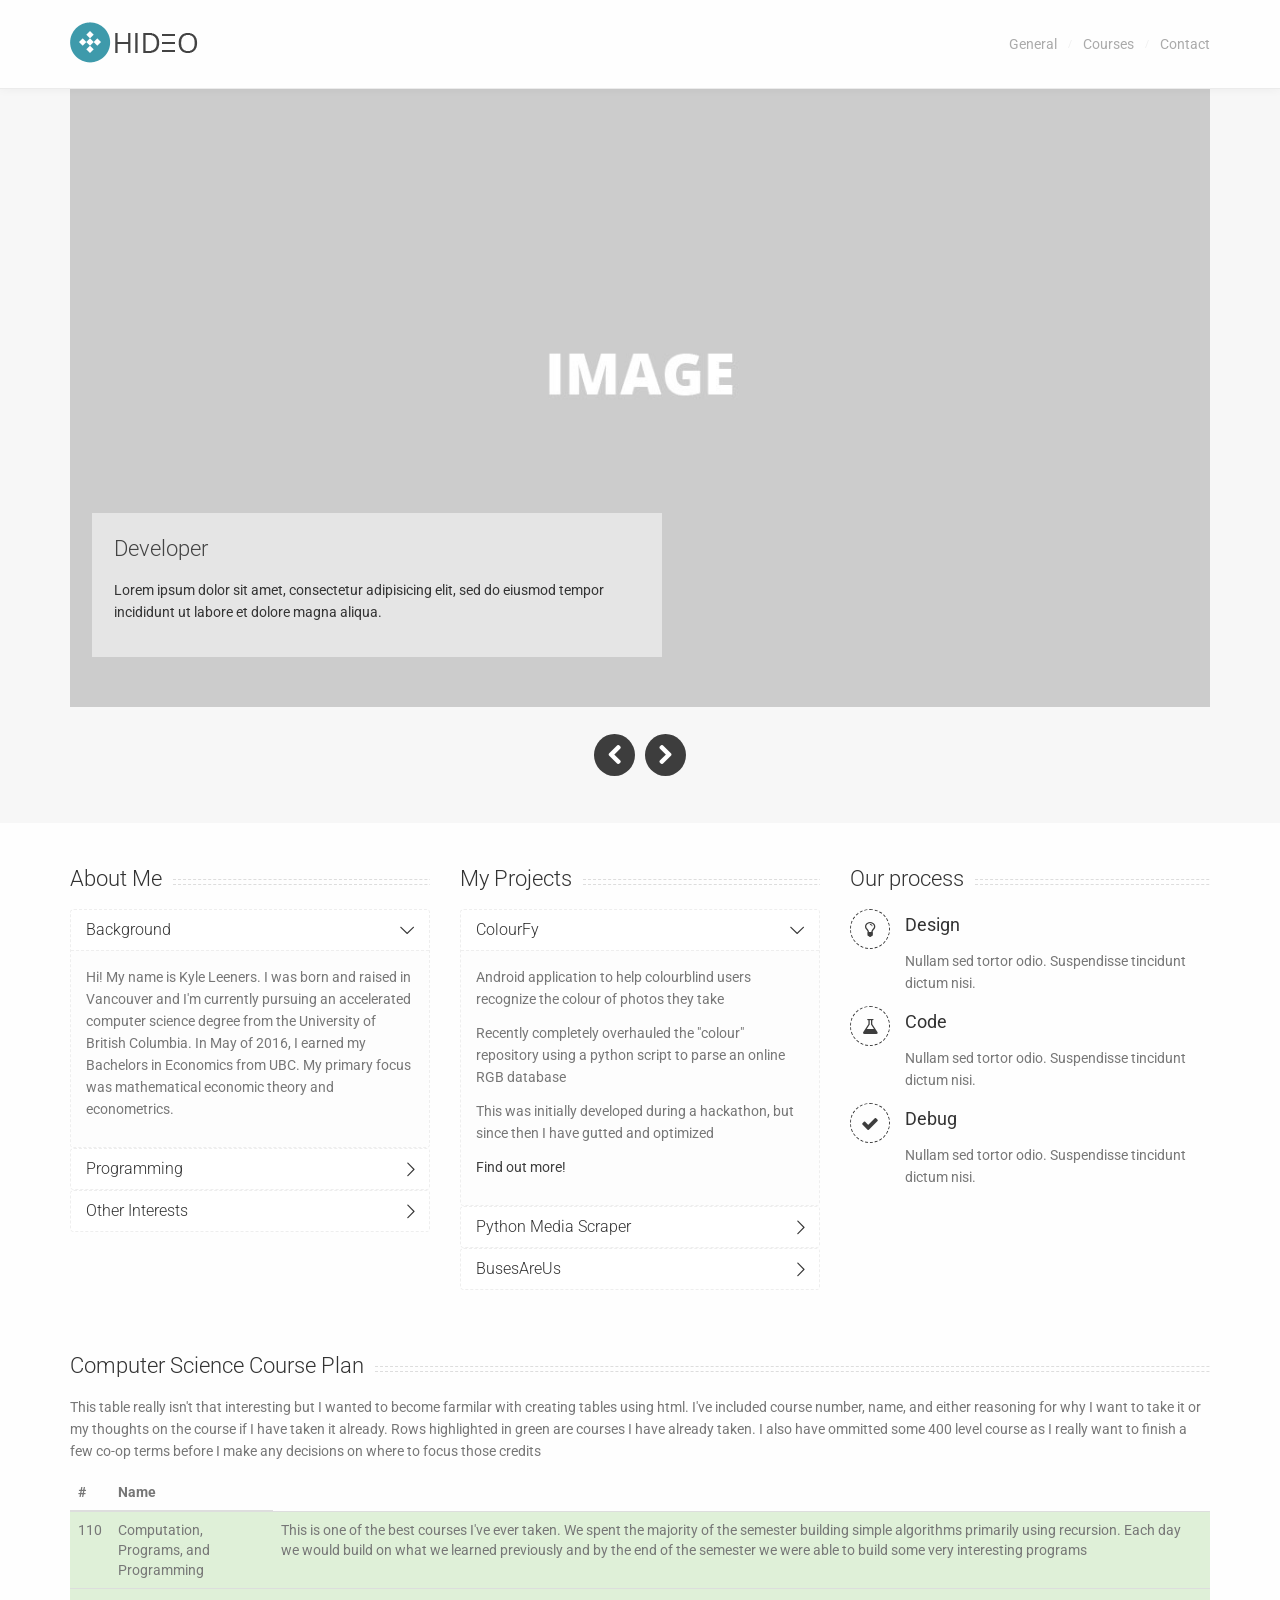
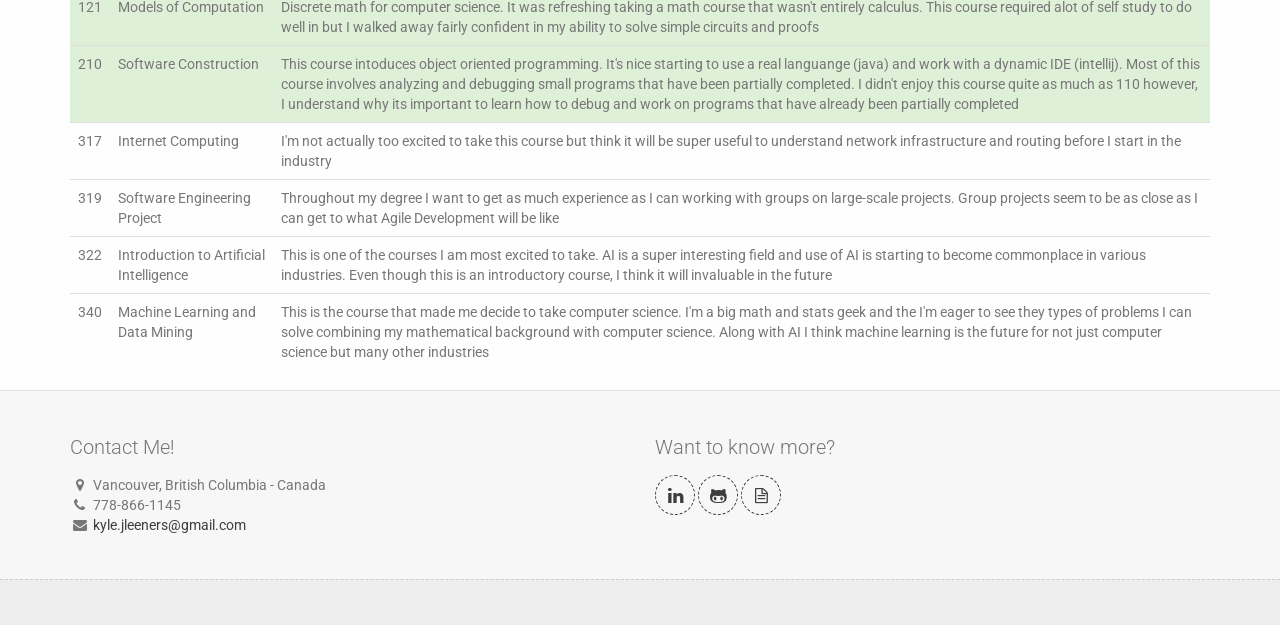
==== index.html @ 3e663546 "website->index" ====
<!DOCTYPE html>
<!--[if lt IE 7 ]><html class="ie ie6" lang="en"> <![endif]-->
<!--[if IE 7 ]><html class="ie ie7" lang="en"> <![endif]-->
<!--[if IE 8 ]><html class="ie ie8" lang="en"> <![endif]-->
<!--[if (gte IE 9)|!(IE)]><!-->
<html lang="en">
<!--<![endif]-->

<head>
    <!-- Basic Page Needs
	================================================== -->
    <meta charset="utf-8">
    <meta name="description" content="HIDEO is a One Page Bootstrap 3 Premium website Template, using nice Paralax effect, HTML5, CSS3 and Twitter Bootstrap 3">
    <meta name="author" content="Little NEKO">
    <!-- Mobile Specific Metas
	================================================== -->
    <meta name="viewport" content="width=device-width, initial-scale=1, maximum-scale=1">
    <!-- CSS
	================================================== -->
    <!-- Bootstrap  -->
    <link type="text/css" rel="stylesheet" href="bootstrap/css/bootstrap.min.css">
    <!-- web font  -->
    <link href='http://fonts.googleapis.com/css?family=Roboto:100,300,400' rel='stylesheet' type='text/css'>
    <!-- plugin css  -->
    <link rel="stylesheet" type="text/css" href="js-plugin/animation-framework/animate.css" />
    <!-- Pop up-->
    <link rel="stylesheet" type="text/css" href="js-plugin/magnific-popup/magnific-popup.css" />
    <!-- Owl carousel-->
    <link rel="stylesheet" href="js-plugin/owl.carousel/owl-carousel/owl.carousel.css">
    <link rel="stylesheet" href="js-plugin/owl.carousel/owl-carousel/owl.transitions.css">
    <link rel="stylesheet" href="js-plugin/owl.carousel/owl-carousel/owl.theme.css">
    <!-- icon fonts -->
    <link type="text/css" rel="stylesheet" href="font-icons/custom-icons/css/custom-icons.css">
    <!-- Custom css -->
    <link type="text/css" rel="stylesheet" href="css/layout.css">
    <link type="text/css" id="colors" rel="stylesheet" href="css/colors.css">
    <link type="text/css" rel="stylesheet" href="css/custom.css">
    <!--[if lt IE 9]><script src="http://html5shim.googlecode.com/svn/trunk/html5.js"></script> <![endif]-->
    <script src="js/modernizr-2.6.1.min.js"></script>
    <!-- Favicons
	================================================== -->
    <link rel="shortcut icon" href="images/favicon.ico">
    <link rel="apple-touch-icon" href="images/apple-touch-icon.png">
    <link rel="apple-touch-icon" sizes="72x72" href="images/apple-touch-icon-72x72.png">
    <link rel="apple-touch-icon" sizes="114x114" href="images/apple-touch-icon-114x114.png">
    <link rel="apple-touch-icon" sizes="144x144" href="images/apple-touch-icon-144x144.png">
</head>

<body>
    <!-- Primary Page Layout 
	================================================== -->
    <!-- globalWrapper -->
    <div id="globalWrapper">
        <header class="navbar-fixed-top">
            <!-- pre header -->
            <div id="preHeader" class="hidden-xs">
                <div class="container">
                    <div class="row">
                        <div class="col-xs-6">
                            <ul class="quickMenu">
                                <li><a href="template-site-map.html" class="linkLeft">Site map</a></li>
                                <li><a href="template-about.html">About us</a></li>
                                <li><a href="template-team.html">Our team</a></li>
                                <li><a href="template-contact.html">Contact</a></li>
                            </ul>
                        </div>
                        <div class="col-xs-6">
                            <div id="contactBloc" class="clearfix">
                                <!-- phone -->
                                <span class="contactPhone"><i class="icon-mobile"></i>615.987.1234</span>
                            </div>
                        </div>
                    </div>
                </div>
            </div>
            <!-- pre header -->
            <!-- header -->
            <div id="mainHeader" role="banner" class="fixedHeader">
                <div class="container">
                    <nav class="navbar navbar-default scrollMenu" role="navigation">
                        <div class="navbar-header">
                            <!-- responsive navigation -->
                            <button type="button" class="navbar-toggle" data-toggle="collapse" data-target=".navbar-collapse">
                                <span class="sr-only">Toggle navigation</span>
                                <span class="icon-bar"></span>
                                <span class="icon-bar"></span>
                                <span class="icon-bar"></span>
                            </button>
                            <!-- Logo -->
                            <a class="navbar-brand" href="index.html"><img src="images/main-logo.png" alt="HIDEO website template"></a>
                        </div>
                        <div class="collapse navbar-collapse" id="mainMenu">

                            <!-- Main navigation -->
                            <ul class="nav navbar-nav pull-right">
                                <li class="primary">
                                    <a href=#general-content class="firstLevel">General</a>
                                </li>
                                <li class="sep"></li>
                                <li class="primary">
                                    <a href=#course-content class="firstLevel">Courses</a>
                                </li>
                                <li class="sep"></li>
                                <li id="lastMenu" class="last">
                                    <a href="#mainFooter" class="firstLevel last">Contact</a></li>
                            </ul>
                            <!-- End main navigation -->

                        </div>
                    </nav>
                </div>
            </div>
        </header>
        <!-- header -->
        <!-- ======================================= content ======================================= -->
        <section id="page">
            <!-- carousel -->

            <section class="pt30 pb30 color1">

                <div class="container">
                    <div class="row">
                        <div class="col-md-12">
                            <div class="owl-carousel nekoDataOwl" data-neko_items="3" data-neko_pagination="false" data-neko_navigation="true" data-neko_singleitem="true">
                                <div class="item">
                                    <img src="images/portfolio/carousel-1.jpg" alt="Hideo premium website template" class="img-responsive" />
                                    <div class="owlCaption">
                                        <h2>Developer</h2>
                                        <p>
                                            Lorem ipsum dolor sit amet, consectetur adipisicing elit, sed do eiusmod tempor incididunt ut labore et dolore magna aliqua.
                                        </p>
                                    </div>
                                </div>
                                <div class="item">
                                    <img src="images/portfolio/carousel-2.jpg" alt="Hideo premium website template" class="img-responsive" />
                                    <div class="owlCaption">
                                        <h2>Student</h2>
                                        <p>
                                            Ut enim ad minim veniam, quis nostrud exercitation ullamco laboris nisi ut aliquip ex ea commodo.
                                        </p>
                                    </div>
                                </div>
                                <div class="item">
                                    <img src="images/portfolio/carousel-3.jpg" alt="Hideo premium website template" class="img-responsive" />
                                    <div class="owlCaption">
                                        <h2>All Around Fun Guy</h2>
                                        <p>
                                            Duis aute irure dolor in reprehenderit in voluptate velit esse cillum dolore eu fugiat nulla pariatur.
                                        </p>
                                    </div>
                                </div>
                            </div>
                        </div>
                    </div>
                </div>

            </section>
            <!-- carousel -->


            <section id="general-content">


                <div class="container">

                    <div class="row mt30 mb30">
                        <div class="col-md-4">
                            <h2>About Me</h2>


                            <div class="panel-group" id="accordion">
                                <div class="panel panel-default">
                                    <div class="panel-heading">
                                        <h4 class="panel-title">
											<a class="accordion-toggle" data-toggle="collapse" data-parent="#accordion" href="#collapseOne">
												Background
											</a>
										</h4>
                                    </div>
                                    <div id="collapseOne" class="panel-collapse in">
                                        <div class="panel-body">
                                            <p> Hi! My name is Kyle Leeners. I was born and raised in Vancouver and I'm currently pursuing an accelerated computer science degree from the University of British Columbia. In May of 2016, I earned my Bachelors in Economics from UBC. My primary focus was mathematical economic theory and econometrics.
                                            </p>
                                        </div>
                                    </div>
                                </div>
                                <div class="panel panel-default">
                                    <div class="panel-heading">
                                        <h4 class="panel-title">
											<a class="accordion-toggle collapsed" data-toggle="collapse" data-parent="#accordion" href="#collapseTwo">
												Programming
											</a>
										</h4>
                                    </div>
                                    <div id="collapseTwo" class="panel-collapse collapse">
                                        <div class="panel-body">
                                            <p>I started my computer science degree September 2016. That was also my ever first day of programming! I've only been coding for a few months but I've become incredibly passionate with the subject. I love learning new things, working on projects, and overcoming the difficult challenges that come with the development lifestyle. </p>
                                        </div>
                                    </div>
                                </div>
                                <div class="panel panel-default">
                                    <div class="panel-heading">
                                        <h4 class="panel-title">
											<a class="accordion-toggle collapsed" data-toggle="collapse" data-parent="#accordion" href="#collapseThree">
												Other Interests
											</a>
										</h4>
                                    </div>
                                    <div id="collapseThree" class="panel-collapse collapse">
                                        <div class="panel-body">
                                            I'm currently taking multiple courses in math and statistics. I'm very interested in machine learning and data mining and I believe a solid bakground in math and stats will supplement that. Outside of school I'm passionate about video games, programming, and sports, especially rugby!
                                        </div>
                                    </div>
                                </div>
                            </div>
                        </div>
                        <div class="col-md-4">
                            <h2>My Projects</h2>


                            <div class="panel-group" id="accordion1">
                                <div class="panel panel-default">
                                    <div class="panel-heading">
                                        <h4 class="panel-title">
											<a class="accordion-toggle" data-toggle="collapse" data-parent="#accordion1" href="#collapseFour">
												ColourFy
											</a>
										</h4>
                                    </div>
                                    <div id="collapseFour" class="panel-collapse in">
                                        <div class="panel-body">
                                            <p>Android application to help colourblind users recognize the colour of photos they take</p>
                                            <p> Recently completely overhauled the "colour" repository using a python script to parse an online RGB database </p>
                                            <p> This was initially developed during a hackathon, but since then I have gutted and optimized </p>
                                            <p>
                                                <a href="https://github.com/kyleleeners/ColourFy"> Find out more!</a>
                                            </p>
                                        </div>
                                    </div>
                                </div>
                                <div class="panel panel-default">
                                    <div class="panel-heading">
                                        <h4 class="panel-title">
											<a class="accordion-toggle collapsed" data-toggle="collapse" data-parent="#accordion1" href="#collapseFive">
												Python Media Scraper
											</a>
										</h4>
                                    </div>
                                    <div id="collapseFive" class="panel-collapse collapse">
                                        <div class="panel-body">
                                            <p> Parses movie and tv streaming sites for user specified media
                                            </p>
                                            <p> Extracted media is saved in SQL database for later use</p>
                                            <p> Stores user defined "bad" links in database and so they will not be displayed if they end up being a searched again</p>
                                            <p>
                                                <a href="https://github.com/kyleleeners/Tv_Scraper"> Find out more!</a>
                                            </p>
                                        </div>
                                    </div>
                                </div>
                                <div class="panel panel-default">
                                    <div class="panel-heading">
                                        <h4 class="panel-title">
											<a class="accordion-toggle collapsed" data-toggle="collapse" data-parent="#accordion1" href="#collapseSix">
												BusesAreUs 
											</a>
										</h4>
                                    </div>
                                    <div id="collapseSix" class="panel-collapse collapse">
                                        <div class="panel-body">
                                            This school project was developed using Java. It uses an api provided by local transit services to accurately display route information and arrival times on a map.
                                        </div>
                                    </div>
                                </div>
                            </div>
                        </div>

                        <div class="col-md-4">
                            <h2>Our process</h2>
                            <article class="iconBlocHeading">
                                <i class="icon-lightbulb iconRounded"></i>
                                <h2>Design</h2>
                                <p>Nullam sed tortor odio. Suspendisse tincidunt dictum nisi.</p>
                            </article>

                            <article class="iconBlocHeading">
                                <i class="icon-beaker iconRounded"></i>
                                <h2>Code</h2>
                                <p>Nullam sed tortor odio. Suspendisse tincidunt dictum nisi.</p>
                            </article>

                            <article class="iconBlocHeading">
                                <i class="icon-ok iconRounded"></i>
                                <h2>Debug</h2>
                                <p>Nullam sed tortor odio. Suspendisse tincidunt dictum nisi.</p>
                            </article>

                        </div>
                    </div>

                </div>

            </section>
        </section>
        <!-- content -->
        <section id="course-content">
            <div class="container">
                <h2 id="tables-example">Computer Science Course Plan</h2>
                <p>This table really isn't that interesting but I wanted to become farmilar with creating tables using html. I've included course number, name, and either reasoning for why I want to take it or my thoughts on the course if I have taken it already. Rows highlighted in green are courses I have already taken. I also have ommitted some 400 level course as I really want to finish a few co-op terms before I make any decisions on where to focus those credits</p>
                <table class="table">
                    <thead>
                        <tr>
                            <th>#</th>
                            <th>Name</th>
                        </tr>
                    </thead>
                    <tbody>
                        <tr class="success">
                            <td>110</td>
                            <td>Computation, Programs, and Programming</td>
                            <td>This is one of the best courses I've ever taken. We spent the majority of the semester building simple algorithms primarily using recursion. Each day we would build on what we learned previously and by the end of the semester we were able to build some very interesting programs</td>
                        </tr>
                        <tr class="success">
                            <td>121</td>
                            <td>Models of Computation</td>
                            <td>Discrete math for computer science. It was refreshing taking a math course that wasn't entirely calculus. This course required alot of self study to do well in but I walked away fairly confident in my ability to solve simple circuits and proofs</td>
                        </tr>
                        <tr class="success">
                            <td>210</td>
                            <td>Software Construction</td>
                            <td>This course intoduces object oriented programming. It's nice starting to use a real languange (java) and work with a dynamic IDE (intellij). Most of this course involves analyzing and debugging small programs that have been partially completed. I didn't enjoy this course quite as much as 110 however, I understand why its important to learn how to debug and work on programs that have already been partially completed</td>
                        </tr>
                        <tr>
                            <td>317</td>
                            <td>Internet Computing</td>
                            <td>I'm not actually too excited to take this course but think it will be super useful to understand network infrastructure and routing before I start in the industry</td>
                        </tr>
                        <tr>
                            <td>319</td>
                            <td>Software Engineering Project</td>
                            <td>Throughout my degree I want to get as much experience as I can working with groups on large-scale projects. Group projects seem to be as close as I can get to what Agile Development will be like</td>
                        </tr>
                        <tr>
                            <td>322</td>
                            <td>Introduction to Artificial Intelligence</td>
                            <td>This is one of the courses I am most excited to take. AI is a super interesting field and use of AI is starting to become commonplace in various industries. Even though this is an introductory course, I think it will invaluable in the future</td>
                        </tr>
                        <tr>
                            <td>340</td>
                            <td>Machine Learning and Data Mining</td>
                            <td>This is the course that made me decide to take computer science. I'm a big math and stats geek and the I'm eager to see they types of problems I can solve combining my mathematical background with computer science. Along with AI I think machine learning is the future for not just computer science but many other industries</td>
                        </tr>
                    </tbody>
                </table>


            </div>
        </section>
        <!-- footer -->
        <footer id="footerWrapper">
            <section id="mainFooter">
                <div class="container">
                    <div class="row">
                        <div class="col-sm-6">
                            <div class="footerWidget">
                                <h3>Contact Me!</h3>
                                <address>
									<p>
										<i class="icon-location"></i>
										Vancouver, British Columbia - Canada <br>
										<i class="icon-phone"></i>&nbsp;778-866-1145 <br>
										<i class="icon-mail-alt"></i>&nbsp;<a href="mailto:kyle.jleeners@gmail.com">kyle.jleeners@gmail.com</a>
									</p>
								</address>
                            </div>
                        </div>
                        <div class="col-sm-6">
                            <div class="footerWidget">
                                <h3>Want to know more?</h3>
                                <ul class="socialNetwork">
                                    <li><a href="https://www.linkedin.com/feed/?trk=" class="tips" title="follow me on Linkedin"><i class="icon-linkedin-1 iconRounded"></i></a></li>
                                    <li><a href="https://github.com/kyleleeners/" class="tips" title="follow me on GitHub"><i class="icon-github iconRounded"></i></a></li>
                                    <li><a href="desktop/coop/Kyle\ Leeners \ resume"
                                    class="tips" title="check out my resume"><i class="icon-doc-text iconRounded"></i></a></li>
                                </ul>
                            </div>
                        </div>

                    </div>
                </div>
            </section>

            <section id="footerRights">
                <div class="container">
                    <div class="row">
                        <div class="col-md-12"></div>
                    </div>
                </div>
            </section>
        </footer>
        <!-- End footer -->
    </div>
    <!-- global wrapper -->
    <!-- End Document 
	================================================== -->
    <script type="text/javascript" src="js-plugin/respond/respond.min.js"></script>
    <script type="text/javascript" src="js-plugin/jquery/jquery-1.10.2.min.js"></script>
    <script type="text/javascript" src="js-plugin/jquery-ui/jquery-ui-1.8.23.custom.min.js"></script>
    <!-- third party plugins  -->
    <script type="text/javascript" src="bootstrap/js/bootstrap.js"></script>
    <script type="text/javascript" src="js-plugin/easing/jquery.easing.1.3.js"></script>
    <!-- carousel -->
    <script type="text/javascript" src="js-plugin/owl.carousel/owl-carousel/owl.carousel.min.js"></script>
    <!-- pop up -->
    <script type="text/javascript" src="js-plugin/magnific-popup/jquery.magnific-popup.min.js"></script>
    <!-- Custom  -->
    <script type="text/javascript" src="js/custom.js"></script>


</body>

</html>
---- font-icons/custom-icons/css/custom-icons.css ----
@font-face {
  font-family: 'custom-icons';
  src: url('../font/custom-icons.eot?71446960');
  src: url('../font/custom-icons.eot?71446960#iefix') format('embedded-opentype'),
       url('../font/custom-icons.woff?71446960') format('woff'),
       url('../font/custom-icons.ttf?71446960') format('truetype'),
       url('../font/custom-icons.svg?71446960#custom-icons') format('svg');
  font-weight: normal;
  font-style: normal;
}
/* Chrome hack: SVG is rendered more smooth in Windozze. 100% magic, uncomment if you need it. */
/* Note, that will break hinting! In other OS-es font will be not as sharp as it could be */
/*
@media screen and (-webkit-min-device-pixel-ratio:0) {
  @font-face {
    font-family: 'custom-icons';
    src: url('../font/custom-icons.svg?71446960#custom-icons') format('svg');
  }
}
*/
 
 [class^="icon-"]:before, [class*=" icon-"]:before {
  font-family: "custom-icons";
  font-style: normal;
  font-weight: normal;
  speak: none;
 
  display: inline-block;
  text-decoration: inherit;
  width: 1em;
  margin-right: .2em;
  text-align: center;
  /* opacity: .8; */
 
  /* For safety - reset parent styles, that can break glyph codes*/
  font-variant: normal;
  text-transform: none;
     
  /* fix buttons height, for twitter bootstrap */
  line-height: 1em;
 
  /* Animation center compensation - margins should be symmetric */
  /* remove if not needed */
  margin-left: .2em;
 
  /* you can be more comfortable with increased icons size */
  /* font-size: 120%; */
 
  /* Uncomment for 3D effect */
  /* text-shadow: 1px 1px 1px rgba(127, 127, 127, 0.3); */
}
 
.icon-glass:before { content: '\e807'; } /* '' */
.icon-up-open-big:before { content: '\e806'; } /* '' */
.icon-search:before { content: '\e809'; } /* '' */
.icon-mail:before { content: '\e80a'; } /* '' */
.icon-mail-alt:before { content: '\e810'; } /* '' */
.icon-heart:before { content: '\e811'; } /* '' */
.icon-heart-empty:before { content: '\e814'; } /* '' */
.icon-star:before { content: '\e815'; } /* '' */
.icon-star-empty:before { content: '\e818'; } /* '' */
.icon-star-half:before { content: '\e819'; } /* '' */
.icon-star-half-alt:before { content: '\e81b'; } /* '' */
.icon-user-1:before { content: '\e81d'; } /* '' */
.icon-users:before { content: '\e81f'; } /* '' */
.icon-male:before { content: '\e821'; } /* '' */
.icon-female:before { content: '\e823'; } /* '' */
.icon-video:before { content: '\e825'; } /* '' */
.icon-videocam:before { content: '\e827'; } /* '' */
.icon-picture:before { content: '\e829'; } /* '' */
.icon-camera:before { content: '\e82b'; } /* '' */
.icon-camera-alt:before { content: '\e82d'; } /* '' */
.icon-th-large:before { content: '\e80b'; } /* '' */
.icon-th:before { content: '\e80c'; } /* '' */
.icon-th-list:before { content: '\e80d'; } /* '' */
.icon-ok:before { content: '\e80e'; } /* '' */
.icon-ok-circled:before { content: '\e80f'; } /* '' */
.icon-ok-circled2:before { content: '\e812'; } /* '' */
.icon-ok-squared:before { content: '\e813'; } /* '' */
.icon-cancel:before { content: '\e816'; } /* '' */
.icon-cancel-circled:before { content: '\e817'; } /* '' */
.icon-cancel-circled2:before { content: '\e81a'; } /* '' */
.icon-plus-1:before { content: '\e81c'; } /* '' */
.icon-plus-circled:before { content: '\e81e'; } /* '' */
.icon-plus-squared:before { content: '\e820'; } /* '' */
.icon-plus-squared-small:before { content: '\e822'; } /* '' */
.icon-minus:before { content: '\e824'; } /* '' */
.icon-minus-circled:before { content: '\e826'; } /* '' */
.icon-minus-squared:before { content: '\e828'; } /* '' */
.icon-minus-squared-alt:before { content: '\e82a'; } /* '' */
.icon-minus-squared-small:before { content: '\e82c'; } /* '' */
.icon-help:before { content: '\e82e'; } /* '' */
.icon-help-circled:before { content: '\e82f'; } /* '' */
.icon-info-circled:before { content: '\e836'; } /* '' */
.icon-info:before { content: '\e837'; } /* '' */
.icon-home:before { content: '\e83e'; } /* '' */
.icon-link:before { content: '\e83f'; } /* '' */
.icon-unlink:before { content: '\e846'; } /* '' */
.icon-link-ext:before { content: '\e847'; } /* '' */
.icon-link-ext-alt:before { content: '\e84e'; } /* '' */
.icon-attach:before { content: '\e84f'; } /* '' */
.icon-lock:before { content: '\e856'; } /* '' */
.icon-lock-open:before { content: '\e857'; } /* '' */
.icon-lock-open-alt:before { content: '\e85d'; } /* '' */
.icon-pin:before { content: '\e861'; } /* '' */
.icon-eye:before { content: '\e862'; } /* '' */
.icon-eye-off:before { content: '\e86a'; } /* '' */
.icon-tag-1:before { content: '\e86b'; } /* '' */
.icon-tags:before { content: '\e872'; } /* '' */
.icon-bookmark:before { content: '\e873'; } /* '' */
.icon-bookmark-empty:before { content: '\e874'; } /* '' */
.icon-flag:before { content: '\e875'; } /* '' */
.icon-flag-empty:before { content: '\e830'; } /* '' */
.icon-flag-checkered:before { content: '\e835'; } /* '' */
.icon-thumbs-up:before { content: '\e838'; } /* '' */
.icon-thumbs-down:before { content: '\e83d'; } /* '' */
.icon-thumbs-up-alt:before { content: '\e840'; } /* '' */
.icon-thumbs-down-alt:before { content: '\e845'; } /* '' */
.icon-download:before { content: '\e848'; } /* '' */
.icon-upload:before { content: '\e84d'; } /* '' */
.icon-download-cloud:before { content: '\e850'; } /* '' */
.icon-upload-cloud:before { content: '\e855'; } /* '' */
.icon-reply:before { content: '\e858'; } /* '' */
.icon-reply-all:before { content: '\e85c'; } /* '' */
.icon-forward:before { content: '\e860'; } /* '' */
.icon-quote-left:before { content: '\e863'; } /* '' */
.icon-quote-right:before { content: '\e869'; } /* '' */
.icon-code:before { content: '\e86c'; } /* '' */
.icon-export:before { content: '\e871'; } /* '' */
.icon-export-alt:before { content: '\e878'; } /* '' */
.icon-pencil:before { content: '\e877'; } /* '' */
.icon-pencil-squared:before { content: '\e876'; } /* '' */
.icon-edit:before { content: '\e831'; } /* '' */
.icon-print:before { content: '\e834'; } /* '' */
.icon-retweet:before { content: '\e839'; } /* '' */
.icon-keyboard:before { content: '\e83c'; } /* '' */
.icon-gamepad:before { content: '\e841'; } /* '' */
.icon-comment-1:before { content: '\e844'; } /* '' */
.icon-chat-1:before { content: '\e849'; } /* '' */
.icon-comment-2:before { content: '\e84c'; } /* '' */
.icon-chat:before { content: '\e851'; } /* '' */
.icon-bell:before { content: '\e854'; } /* '' */
.icon-bell-alt:before { content: '\e859'; } /* '' */
.icon-attention-alt:before { content: '\e85e'; } /* '' */
.icon-attention:before { content: '\e85f'; } /* '' */
.icon-attention-circle:before { content: '\e864'; } /* '' */
.icon-location:before { content: '\e868'; } /* '' */
.icon-direction:before { content: '\e86d'; } /* '' */
.icon-compass:before { content: '\e870'; } /* '' */
.icon-trash:before { content: '\e879'; } /* '' */
.icon-doc:before { content: '\e87a'; } /* '' */
.icon-docs:before { content: '\e87b'; } /* '' */
.icon-doc-text:before { content: '\e832'; } /* '' */
.icon-doc-inv:before { content: '\e833'; } /* '' */
.icon-doc-text-inv:before { content: '\e83a'; } /* '' */
.icon-folder:before { content: '\e83b'; } /* '' */
.icon-folder-open:before { content: '\e842'; } /* '' */
.icon-folder-empty:before { content: '\e843'; } /* '' */
.icon-folder-open-empty:before { content: '\e84a'; } /* '' */
.icon-box:before { content: '\e84b'; } /* '' */
.icon-rss-1:before { content: '\e852'; } /* '' */
.icon-rss-squared:before { content: '\e853'; } /* '' */
.icon-phone:before { content: '\e85a'; } /* '' */
.icon-phone-squared:before { content: '\e85b'; } /* '' */
.icon-menu:before { content: '\e866'; } /* '' */
.icon-cog:before { content: '\e865'; } /* '' */
.icon-cog-alt:before { content: '\e867'; } /* '' */
.icon-wrench:before { content: '\e86e'; } /* '' */
.icon-basket:before { content: '\e86f'; } /* '' */
.icon-calendar:before { content: '\e87e'; } /* '' */
.icon-calendar-empty:before { content: '\e87d'; } /* '' */
.icon-login:before { content: '\e87c'; } /* '' */
.icon-logout:before { content: '\e87f'; } /* '' */
.icon-mic:before { content: '\e882'; } /* '' */
.icon-mute:before { content: '\e883'; } /* '' */
.icon-volume-off:before { content: '\e886'; } /* '' */
.icon-volume-down:before { content: '\e887'; } /* '' */
.icon-volume-up:before { content: '\e889'; } /* '' */
.icon-headphones:before { content: '\e88b'; } /* '' */
.icon-clock-1:before { content: '\e88c'; } /* '' */
.icon-lightbulb:before { content: '\e88d'; } /* '' */
.icon-block:before { content: '\e88e'; } /* '' */
.icon-resize-full:before { content: '\e88f'; } /* '' */
.icon-resize-full-alt:before { content: '\e890'; } /* '' */
.icon-resize-small:before { content: '\e891'; } /* '' */
.icon-resize-vertical:before { content: '\e892'; } /* '' */
.icon-resize-horizontal:before { content: '\e893'; } /* '' */
.icon-move:before { content: '\e894'; } /* '' */
.icon-zoom-in:before { content: '\e895'; } /* '' */
.icon-zoom-out:before { content: '\e896'; } /* '' */
.icon-down-circle2:before { content: '\e897'; } /* '' */
.icon-up-circle2:before { content: '\e898'; } /* '' */
.icon-left-circled2:before { content: '\e880'; } /* '' */
.icon-right-circled2:before { content: '\e881'; } /* '' */
.icon-down-dir:before { content: '\e884'; } /* '' */
.icon-up-dir:before { content: '\e885'; } /* '' */
.icon-left-dir:before { content: '\e888'; } /* '' */
.icon-right-dir:before { content: '\e88a'; } /* '' */
.icon-down-open:before { content: '\e899'; } /* '' */
.icon-left-open:before { content: '\e89a'; } /* '' */
.icon-right-open:before { content: '\e89b'; } /* '' */
.icon-up-open:before { content: '\e89c'; } /* '' */
.icon-angle-left:before { content: '\e89d'; } /* '' */
.icon-angle-right:before { content: '\e89e'; } /* '' */
.icon-angle-up:before { content: '\e89f'; } /* '' */
.icon-angle-down:before { content: '\e8a0'; } /* '' */
.icon-angle-circled-left:before { content: '\e8a1'; } /* '' */
.icon-angle-circled-right:before { content: '\e8a2'; } /* '' */
.icon-angle-circled-up:before { content: '\e8a3'; } /* '' */
.icon-angle-circled-down:before { content: '\e8a4'; } /* '' */
.icon-angle-double-left:before { content: '\e8a5'; } /* '' */
.icon-angle-double-right:before { content: '\e8a6'; } /* '' */
.icon-angle-double-up:before { content: '\e8a7'; } /* '' */
.icon-angle-double-down:before { content: '\e8aa'; } /* '' */
.icon-down:before { content: '\e8b7'; } /* '' */
.icon-left:before { content: '\e8c6'; } /* '' */
.icon-right:before { content: '\e8c7'; } /* '' */
.icon-up:before { content: '\e8d6'; } /* '' */
.icon-down-1:before { content: '\e8d7'; } /* '' */
.icon-left-1:before { content: '\e8f4'; } /* '' */
.icon-right-1:before { content: '\e8f5'; } /* '' */
.icon-up-1:before { content: '\e8f3'; } /* '' */
.icon-right-hand:before { content: '\e8f8'; } /* '' */
.icon-left-hand:before { content: '\e906'; } /* '' */
.icon-up-hand:before { content: '\e907'; } /* '' */
.icon-down-hand:before { content: '\e928'; } /* '' */
.icon-left-circled:before { content: '\e927'; } /* '' */
.icon-right-circled:before { content: '\e926'; } /* '' */
.icon-up-circled:before { content: '\e925'; } /* '' */
.icon-down-circled:before { content: '\e929'; } /* '' */
.icon-cw:before { content: '\e945'; } /* '' */
.icon-ccw:before { content: '\e946'; } /* '' */
.icon-arrows-cw:before { content: '\e8a8'; } /* '' */
.icon-level-up:before { content: '\e8ab'; } /* '' */
.icon-level-down:before { content: '\e8b8'; } /* '' */
.icon-shuffle:before { content: '\e8c5'; } /* '' */
.icon-exchange:before { content: '\e8c8'; } /* '' */
.icon-expand:before { content: '\e8d5'; } /* '' */
.icon-collapse:before { content: '\e8d8'; } /* '' */
.icon-expand-right:before { content: '\e8e5'; } /* '' */
.icon-music:before { content: '\e808'; } /* '' */
.icon-play:before { content: '\e8f6'; } /* '' */
.icon-play-circled:before { content: '\e8f7'; } /* '' */
.icon-play-circle2:before { content: '\e905'; } /* '' */
.icon-stop:before { content: '\e908'; } /* '' */
.icon-pause:before { content: '\e915'; } /* '' */
.icon-to-end:before { content: '\e916'; } /* '' */
.icon-to-end-alt:before { content: '\e923'; } /* '' */
.icon-to-start:before { content: '\e924'; } /* '' */
.icon-to-start-alt:before { content: '\e92a'; } /* '' */
.icon-fast-fw:before { content: '\e943'; } /* '' */
.icon-fast-bw:before { content: '\e944'; } /* '' */
.icon-eject:before { content: '\e8a9'; } /* '' */
.icon-target:before { content: '\e8ac'; } /* '' */
.icon-signal:before { content: '\e8b9'; } /* '' */
.icon-award:before { content: '\e8c4'; } /* '' */
.icon-desktop:before { content: '\e8c9'; } /* '' */
.icon-laptop:before { content: '\e8d4'; } /* '' */
.icon-tablet:before { content: '\e8d9'; } /* '' */
.icon-mobile:before { content: '\e8e4'; } /* '' */
.icon-inbox:before { content: '\e8e7'; } /* '' */
.icon-globe:before { content: '\e8f2'; } /* '' */
.icon-sun:before { content: '\e8f9'; } /* '' */
.icon-cloud:before { content: '\e904'; } /* '' */
.icon-flash:before { content: '\e909'; } /* '' */
.icon-moon:before { content: '\e914'; } /* '' */
.icon-umbrella:before { content: '\e917'; } /* '' */
.icon-flight:before { content: '\e922'; } /* '' */
.icon-fighter-jet:before { content: '\e92b'; } /* '' */
.icon-leaf:before { content: '\e92c'; } /* '' */
.icon-font:before { content: '\e941'; } /* '' */
.icon-bold:before { content: '\e942'; } /* '' */
.icon-italic:before { content: '\e8ad'; } /* '' */
.icon-text-height:before { content: '\e8b6'; } /* '' */
.icon-text-width:before { content: '\e8ba'; } /* '' */
.icon-align-left:before { content: '\e8c3'; } /* '' */
.icon-align-center:before { content: '\e8ca'; } /* '' */
.icon-align-right:before { content: '\e8d3'; } /* '' */
.icon-align-justify:before { content: '\e8da'; } /* '' */
.icon-list:before { content: '\e8e3'; } /* '' */
.icon-indent-left:before { content: '\e8e8'; } /* '' */
.icon-indent-right:before { content: '\e8f1'; } /* '' */
.icon-list-bullet:before { content: '\e8fa'; } /* '' */
.icon-list-numbered:before { content: '\e903'; } /* '' */
.icon-strike:before { content: '\e90a'; } /* '' */
.icon-underline:before { content: '\e913'; } /* '' */
.icon-superscript:before { content: '\e918'; } /* '' */
.icon-subscript:before { content: '\e921'; } /* '' */
.icon-table:before { content: '\e92d'; } /* '' */
.icon-columns:before { content: '\e92e'; } /* '' */
.icon-crop:before { content: '\e93f'; } /* '' */
.icon-scissors:before { content: '\e940'; } /* '' */
.icon-paste:before { content: '\e8ae'; } /* '' */
.icon-briefcase:before { content: '\e8b5'; } /* '' */
.icon-suitcase:before { content: '\e8bb'; } /* '' */
.icon-ellipsis:before { content: '\e8c2'; } /* '' */
.icon-ellipsis-vert:before { content: '\e8cb'; } /* '' */
.icon-off:before { content: '\e8d2'; } /* '' */
.icon-road:before { content: '\e8db'; } /* '' */
.icon-list-alt:before { content: '\e8e2'; } /* '' */
.icon-qrcode:before { content: '\e8e9'; } /* '' */
.icon-barcode:before { content: '\e8f0'; } /* '' */
.icon-book:before { content: '\e8fb'; } /* '' */
.icon-ajust:before { content: '\e902'; } /* '' */
.icon-tint:before { content: '\e90b'; } /* '' */
.icon-check:before { content: '\e912'; } /* '' */
.icon-check-empty:before { content: '\e919'; } /* '' */
.icon-circle:before { content: '\e920'; } /* '' */
.icon-circle-empty:before { content: '\e92f'; } /* '' */
.icon-dot-circled:before { content: '\e930'; } /* '' */
.icon-asterisk:before { content: '\e93d'; } /* '' */
.icon-gift:before { content: '\e93e'; } /* '' */
.icon-fire:before { content: '\e8af'; } /* '' */
.icon-magnet:before { content: '\e8b4'; } /* '' */
.icon-chart-bar:before { content: '\e8bc'; } /* '' */
.icon-ticket:before { content: '\e8c1'; } /* '' */
.icon-credit-card:before { content: '\e8cc'; } /* '' */
.icon-floppy:before { content: '\e8d1'; } /* '' */
.icon-megaphone:before { content: '\e8dc'; } /* '' */
.icon-hdd:before { content: '\e8e1'; } /* '' */
.icon-key:before { content: '\e8ea'; } /* '' */
.icon-fork:before { content: '\e8ef'; } /* '' */
.icon-rocket:before { content: '\e8fc'; } /* '' */
.icon-bug:before { content: '\e901'; } /* '' */
.icon-certificate:before { content: '\e90c'; } /* '' */
.icon-tasks:before { content: '\e911'; } /* '' */
.icon-filter:before { content: '\e91a'; } /* '' */
.icon-beaker:before { content: '\e91f'; } /* '' */
.icon-magic:before { content: '\e931'; } /* '' */
.icon-truck:before { content: '\e932'; } /* '' */
.icon-money:before { content: '\e93b'; } /* '' */
.icon-euro:before { content: '\e93c'; } /* '' */
.icon-pound:before { content: '\e8b0'; } /* '' */
.icon-dollar:before { content: '\e8b3'; } /* '' */
.icon-rupee:before { content: '\e8bd'; } /* '' */
.icon-yen:before { content: '\e8c0'; } /* '' */
.icon-rouble:before { content: '\e8cd'; } /* '' */
.icon-try:before { content: '\e8d0'; } /* '' */
.icon-won:before { content: '\e8dd'; } /* '' */
.icon-bitcoin:before { content: '\e8e0'; } /* '' */
.icon-sort:before { content: '\e8eb'; } /* '' */
.icon-sort-down:before { content: '\e8ee'; } /* '' */
.icon-sort-up:before { content: '\e8fd'; } /* '' */
.icon-sort-alt-up:before { content: '\e900'; } /* '' */
.icon-sort-alt-down:before { content: '\e90d'; } /* '' */
.icon-sort-name-up:before { content: '\e910'; } /* '' */
.icon-sort-name-down:before { content: '\e91b'; } /* '' */
.icon-sort-number-up:before { content: '\e91e'; } /* '' */
.icon-sort-number-down:before { content: '\e933'; } /* '' */
.icon-hammer:before { content: '\e934'; } /* '' */
.icon-gauge:before { content: '\e939'; } /* '' */
.icon-sitemap:before { content: '\e93a'; } /* '' */
.icon-spinner:before { content: '\e8b1'; } /* '' */
.icon-coffee:before { content: '\e8b2'; } /* '' */
.icon-food:before { content: '\e8be'; } /* '' */
.icon-beer:before { content: '\e8bf'; } /* '' */
.icon-user-md:before { content: '\e8ce'; } /* '' */
.icon-stethoscope:before { content: '\e8cf'; } /* '' */
.icon-ambulance:before { content: '\e8de'; } /* '' */
.icon-medkit:before { content: '\e8df'; } /* '' */
.icon-h-sigh:before { content: '\e8ec'; } /* '' */
.icon-hospital:before { content: '\e8ed'; } /* '' */
.icon-building:before { content: '\e8fe'; } /* '' */
.icon-smile:before { content: '\e8ff'; } /* '' */
.icon-frown:before { content: '\e90e'; } /* '' */
.icon-meh:before { content: '\e90f'; } /* '' */
.icon-anchor:before { content: '\e91c'; } /* '' */
.icon-terminal:before { content: '\e91d'; } /* '' */
.icon-eraser:before { content: '\e935'; } /* '' */
.icon-puzzle:before { content: '\e936'; } /* '' */
.icon-shield:before { content: '\e937'; } /* '' */
.icon-extinguisher:before { content: '\e938'; } /* '' */
.icon-bullseye:before { content: '\e947'; } /* '' */
.icon-wheelchair:before { content: '\e94b'; } /* '' */
.icon-adn:before { content: '\e94c'; } /* '' */
.icon-android:before { content: '\e952'; } /* '' */
.icon-apple:before { content: '\e953'; } /* '' */
.icon-bitbucket:before { content: '\e954'; } /* '' */
.icon-bitbucket-squared:before { content: '\e955'; } /* '' */
.icon-css3:before { content: '\e956'; } /* '' */
.icon-dribbble:before { content: '\e957'; } /* '' */
.icon-dropbox:before { content: '\e958'; } /* '' */
.icon-facebook-1:before { content: '\e959'; } /* '' */
.icon-facebook-squared:before { content: '\e95a'; } /* '' */
.icon-flickr:before { content: '\e95b'; } /* '' */
.icon-foursquare:before { content: '\e95c'; } /* '' */
.icon-github:before { content: '\e95d'; } /* '' */
.icon-github-squared:before { content: '\e95e'; } /* '' */
.icon-github-circled:before { content: '\e95f'; } /* '' */
.icon-gittip:before { content: '\e960'; } /* '' */
.icon-gplus-squared:before { content: '\e961'; } /* '' */
.icon-gplus-1:before { content: '\e962'; } /* '' */
.icon-html5:before { content: '\e948'; } /* '' */
.icon-instagramm:before { content: '\e94a'; } /* '' */
.icon-linkedin-squared:before { content: '\e94d'; } /* '' */
.icon-linux:before { content: '\e951'; } /* '' */
.icon-linkedin-1:before { content: '\e963'; } /* '' */
.icon-maxcdn:before { content: '\e964'; } /* '' */
.icon-pagelines:before { content: '\e965'; } /* '' */
.icon-pinterest-circled:before { content: '\e966'; } /* '' */
.icon-pinterest-squared:before { content: '\e967'; } /* '' */
.icon-renren:before { content: '\e968'; } /* '' */
.icon-skype:before { content: '\e969'; } /* '' */
.icon-stackexchange:before { content: '\e96a'; } /* '' */
.icon-stackoverflow:before { content: '\e96b'; } /* '' */
.icon-trello:before { content: '\e96c'; } /* '' */
.icon-tumblr:before { content: '\e96d'; } /* '' */
.icon-tumblr-squared:before { content: '\e96e'; } /* '' */
.icon-twitter-squared:before { content: '\e96f'; } /* '' */
.icon-twitter-bird:before { content: '\e970'; } /* '' */
.icon-vimeo-squared:before { content: '\e971'; } /* '' */
.icon-vkontakte:before { content: '\e972'; } /* '' */
.icon-weibo:before { content: '\e949'; } /* '' */
.icon-windows:before { content: '\e94f'; } /* '' */
.icon-xing:before { content: '\e94e'; } /* '' */
.icon-xing-squared:before { content: '\e950'; } /* '' */
.icon-youtube:before { content: '\e973'; } /* '' */
.icon-youtube-squared:before { content: '\e974'; } /* '' */
.icon-youtube-play:before { content: '\e975'; } /* '' */
.icon-blank:before { content: '\e976'; } /* '' */
.icon-lemon:before { content: '\e977'; } /* '' */
.icon-plus:before { content: '\e978'; } /* '' */
.icon-left-open-mini:before { content: '\e800'; } /* '' */
.icon-right-open-mini:before { content: '\e801'; } /* '' */
.icon-up-open-mini:before { content: '\e802'; } /* '' */
.icon-down-open-big:before { content: '\e803'; } /* '' */
.icon-left-open-big:before { content: '\e804'; } /* '' */
.icon-right-open-big:before { content: '\e805'; } /* '' */
.icon-collapse-left:before { content: '\e8e6'; } /* '' */
---- css/layout.css ----
/* 
Document   : layout
Author     : Little Neko
Description: layout styles

*/

/* Table of Content
==================================================

#BOOSTRAP CUSTOMIZATION
#NEKO CSS FRAMEWORK
#TYPOGRAPHY
#GENERAL
#PARALLAX STUFF
#HEADER
#MAIN MENU 
#FOOTER 
#SLIDERS
#BLOG
#NEWS
#PAGES
#PORTFOLIO
#FORMS
#TIMELINE
#MISCELANIOUS

*/


/* BOOSTRAP CUSTOMIZATION
================================================== */
.tips{ display:inline-block; }
.navbar {margin-bottom:0; border-radius:0; /*min-height: 87px;*/ min-height: 0;}
.navbar-header {padding-bottom:18px;}
.navbar-default {background:none; border:none !important; border-radius:0; }
.navbar>.container .navbar-brand{margin-left: 15px;}
.nav.nav-tabs {margin-bottom:22px;}
.btn:active, .btn.active{
	-webkit-box-shadow:none;box-shadow:none
}
.container .jumbotron{border-radius: 0;}
.jumbotron h1 {text-align: left;}
/*forms*/
.form-control {-webkit-box-shadow:none;box-shadow:none;padding:12px; height:44px;}
.error {
	padding: 5px;
	margin-bottom: 20px;
	display:block;
	font-size: 14px;
}
.has-feedback .form-control-feedback{
	top:48px;
}

.securityCheck .has-feedback  .form-control-feedback{
	top: 5px;
	right: 20px;

}

/*tabs*/

.panel-default>.panel-heading, .nav>li>a{
	-webkit-transition: all 0.5s ease-out;
	-moz-transition: all 0.5s ease-out;
	-o-transition: all 0.5s ease-out;
	-ms-transition: all 0.5s ease-out;
	transition: all 0.5s ease-out;
}

/* progress bar */

.progress-bar{padding:11px; text-align: right}
.navbar-default .navbar-toggle {
	margin-top: 22px;
	border:none;
}

/* accordeon */
.panel-group .panel+.panel {margin-top: 0;}
.panel-heading .accordion-toggle:after {
	/* symbol for "opening" panels */
	font-family: 'custom-icons';
	content: "\e803";    
	float: right;      
}

/** expand the link to fill the whole tab **/
.panel-title a {
	display: block;
	padding: 10px 15px;
	margin: -10px -15px;
	outline:none;
}

.panel-heading .accordion-toggle.collapsed:after {
	/* symbol for "collapsed" panels */
	content: '\e805';   
}

.accordion-toggle i {margin-right: 10px;}

label {
	font-size:22px;
	font-weight: 300;
	margin-bottom: 22px;	
} 


.navbar-nav{ margin-left:0; margin-right:0; }
.navbar-collapse { padding: 0; }
.navbar-nav.pull-right>li>.dropdown-menu, .navbar-nav>li>.dropdown-menu.pull-right{
	right:auto;
}

li.Nactive>ul, li.Nactive .nekoMegaMenu,  li.Nactive .nekoMegaMenu ul  {
	display: block !important;
}
/*

li.Nactive > ul.subMenu {
	display: block !important;
}
*/
.navbar-nav .Nactive .subMenu{
	margin-left:10px;
}

.navbar-nav .Nactive .nekoMegaMenu.subMenu{
	margin-left:0;
}

.nekoMegaMenu .container{
	padding-left: 0;

}

ul.dropdown-menu {
	position: static;
	clear: both;
	float: none;
	display: none;
	width:auto;
	background: none;
	border: none;
	box-shadow: none;

}
.col-xs-1, .col-xs-2, .col-xs-3, .col-xs-4, .col-xs-5, .col-xs-6, .col-xs-7, .col-xs-8, .col-xs-9, .col-xs-10, .col-xs-11, .col-xs-12, .col-sm-1, .col-sm-2, .col-sm-3, .col-sm-4, .col-sm-5, .col-sm-6, .col-sm-7, .col-sm-8, .col-sm-9, .col-sm-10, .col-sm-11, .col-sm-12, .col-md-1, .col-md-2, .col-md-3, .col-md-4, .col-md-5, .col-md-6, .col-md-7, .col-md-8, .col-md-9, .col-md-10, .col-md-11, .col-md-12, .col-lg-1, .col-lg-2, .col-lg-3, .col-lg-4, .col-lg-5, .col-lg-6, .col-lg-7, .col-lg-8, .col-lg-9, .col-lg-10, .col-lg-11, .col-lg-12 {
	margin-bottom:22px;
}

.progress {height:44px; border-radius: 0; box-shadow: none;}
.img-circle {width:140px; height:140px;}
pre code{white-space: pre-line;}

/*** MEDIA QUERIES ***/

@media(max-width:767px){
}

@media(min-width:768px){
	.navbar>.container .navbar-brand{margin-left: 0;}
	.navbar-header {padding-bottom:0;}
	.navbar-collapse {padding-right:0;}
	.col-xs-1, .col-xs-2, .col-xs-3, .col-xs-4, .col-xs-5, .col-xs-6, .col-xs-7, .col-xs-8, .col-xs-9, .col-xs-10, .col-xs-11, .col-xs-12, .col-sm-1, .col-sm-2, .col-sm-3, .col-sm-4, .col-sm-5, .col-sm-6, .col-sm-7, .col-sm-8, .col-sm-9, .col-sm-10, .col-sm-11, .col-sm-12, .col-md-1, .col-md-2, .col-md-3, .col-md-4, .col-md-5, .col-md-6, .col-md-7, .col-md-8, .col-md-9, .col-md-10, .col-md-11, .col-md-12, .col-lg-1, .col-lg-2, .col-lg-3, .col-lg-4, .col-lg-5, .col-lg-6, .col-lg-7, .col-lg-8, .col-lg-9, .col-lg-10, .col-lg-11, .col-lg-12 {
		margin-bottom:0;
	}
}

@media(min-width:992px){}

@media(min-width:1200px){}

/*** END MEDIA QUERIES ***/



/* END BOOSTRAP CUSTOMIZATION
================================================== */



/* NEKO CSS FRAMEWORK
================================================== */
/*** lists ***/
/* icons */
.iconList li:before{
	content:'\e801';
	font-family: 'custom-icons';
	font-size: 10px;
	text-align: left;
	padding: 0;
	margin:0;
	display:inline-block;
	margin-right:10px;
	line-height:1em;
}
.iconList li {padding:5px;}

/* borde */
.borderList li {
	border-bottom: 1px solid rgba(125,125,125,0.5);
}


/*** icons ***/

.iconRounded{
	border-radius:50%;
	width: 40px;
	height: 40px;
	display: block;
	text-align: center;
	font-size:18px;	
}

.iconRounded:before{margin: auto;text-align: center; line-height: 40px; }

.iconBig{
	font-size: 40px;
}

.iconBig.iconRounded{
	width:100px;
	height: 100px;
}

.iconBig.iconRounded:before{
	line-height: 100px;	
}

.iconMedium {
	font-size: 33px;
}

.iconMedium.iconRounded{
	width: 66px;
	height: 66px;
}

.iconMedium.iconRounded:before{
	line-height: 66px;	
}

.iconSmall:before {
	font-size: 10px;
}

.iconSmall.iconRounded{
	width: 26px;
	height: 26px;
}

.iconSmall.iconRounded:before{
	line-height: 26px;	
}

/*** icon Headings ***/
.iconBlocHeading {position:relative; padding-left:55px;}
.iconBlocHeading i{position:absolute; left:0;}
.iconBlocHeading h2{display: block; font-size:18px; font-weight: 400; padding-top: 5px;}
.iconBlocHeading h2:after{content:none;}
.iconBlocHeading h3{display: block;}


/*** boxes ***/
.boxFeature{margin-bottom:33px;}
.boxContent{padding:22px; border-radius: 0 0 11px 11px;}
.color2.boxContent{border:none;}
.boxFocus{padding:22px; border-radius: 11px;}
.boxIconServices {text-align:center}
.boxIconServices i{ margin:0 auto 22px auto;}
.boxIconServices .boxContent{ padding:0; border:none;}

/* box icons */
.boxIcon a{
	padding:33px;
	text-align: center;
	display: block;
	margin-bottom:11px;
	-webkit-transition: all 0.3s ease-out;
	-moz-transition: all 0.3s ease-out;
	-o-transition: all 0.3s ease-out;
	-ms-transition: all 0.3s ease-out;
	transition: all 0.3s ease-out;
}

.boxIcon a i, .boxIcon a .imgBorder{
	-webkit-transition: all 0.3s ease-out;
	-moz-transition: all 0.3s ease-out;
	-o-transition: all 0.3s ease-out;
	-ms-transition: all 0.3s ease-out;
	transition: all 0.3s ease-out;
	-webkit-backface-visibility: hidden;
}
.boxIcon a span {display:none;}
.boxIcon i {margin: 36px auto; display: block; border-radius:50%;}
.boxIcon h2 {font-size: 18px; font-weight: 400; margin-bottom: 16px;} 
.boxIcon p {margin: 0;}

.boxIcon a:hover{text-decoration:none; }

.boxIcon a:hover i{
	border: 25px solid #F7F7F7;
	width: 150px;
	height: 150px;
	margin:11px auto;
}

/* img box */
.boxIcon a img{
	
	/*width: 180px;
	height: 180px;*/
	width: 100%;
	height: 100%;
	-webkit-backface-visibility: hidden;
}
.boxIcon a:hover img{ } 

.boxIcon a .imgBorder{
	border: 4px solid #F7F7F7;
	background: #F7F7F7;
	border-radius: 50%!important;

	width: 180px;
	height: 180px;
	margin: 18px auto 22px auto;
}
.boxIcon a .imgBorder img{
	-webkit-transition: all 0.3s ease-out;
	-moz-transition: all 0.3s ease-out;
	-o-transition: all 0.3s ease-out;
	-ms-transition: all 0.3s ease-out;
	transition: all 0.3s ease-out;
	-webkit-backface-visibility: hidden;
	width: 172px;
	height: 172px;
}


.boxIcon a:hover .imgBorder img{
	transform: scale(0.8,0.8);
	-webkit-transform: scale(0.8,0.8);
}

/*** testimonial **/
.boxTestimonial blockquote{
	padding:33px 33px 44px 33px;
	font-size:18px;
	line-height: 33px;
}

.boxTestimonial blockquote:after {
	display:none;
}
.boxTestimonial .clientIcon img {
	margin:33px;
	float:left;
}


.boxTestimonial blockquote span{
	display:block;
	font-size: 12px;
}

.clientIcon span {font-weight: 300;}
.clientIcon span, .clientIcon span strong {vertical-align: bottom; font-size: 14px;}

/*** fake columns ***/

.col-left-grey {background:url(../images/theme-pics/col-left-grey.png) center repeat-y; border-top: 1px solid #ededed }

/*** utilies classes ***/
.mb15 {
	margin-bottom:0.75em;
}
.mb30 {
	margin-bottom:1.5em;
}
.mb40 {
	margin-bottom:2em;
}
.mt15 {
	margin-top:0.75em;
}
.mt30 {
	margin-top:1.5em;
}
.mt40 {
	margin-top:2em;
}

.pb15 {
	padding-bottom:0.75em;
}
.pb30 {
	padding-bottom:1.5em;
}
.pb40 {
	padding-bottom:2em;
}
.pt15 {
	padding-top:0.75em;
}
.pt30 {
	padding-top:1.5em;
}
.pt40 {
	padding-top:2em;
}

/** separators **/
hr.lineDouble {
	border-top: 4px double rgb(238, 238, 238);
}
hr.lineStar, hr.lineX, hr.linePlus, hr.lineDot, hr.lineLines {
	text-align: center;
}
hr.lineStar:after, hr.lineX:after, hr.linePlus:after, hr.lineDot:after, hr.lineLines:after {
	background: none repeat scroll 0 0 rgb(255, 255, 255);
	color: rgb(238, 238, 238);
	content: '\e815';
	display: inline-block;
	font-family: 'custom-icons';
	font-size: 1em;
	padding: 0 0.25em;
	position: relative;
	top: -0.8em;
	width: 33px;
}
hr.lineX:after {content: '\e816';}
hr.linePlus:after {content: '\e81c';}
hr.lineDot:after {content: '\e930';}
hr.lineLines:after {content: '\e866';}

hr.lineSmall {
	margin-left: auto;
	margin-right: auto;
	width: 50%;
}

/** separators **/
.noMargin {
	margin:0!important;
}
.noPaddingBottom {
	padding-bottom:0!important;
}
.noPaddingTop {
	padding-top:0
}
.noBorder {border:none!important;}

.utilities_demo {padding-left: 1.5em; padding-right: 1.5em;}

/*** end utilies classes ***/
/* images */

.imgBorder {
	border-radius:11px;
	overflow: hidden;
	/*padding:5px;*/	
}

.backFaceVisibilityHidden{ -webkit-backface-visibility: hidden; }

/*** MEDIA QUERIES ***/

@media(max-width:767px){}

@media(min-width:768px){
	#boxedLayout {padding-top: 22px;}
	#boxedLayout #globalWrapper{
		width:768px;
		margin:auto;
		background: #fefefe;
	}
	#boxedLayout .navbar-fixed-top {position: static;}

	.mb15 {
		margin-bottom:1.5em;
	}
	.mb30 {
		margin-bottom:3em;
	}
	.mb40 {
		margin-bottom:4em;
	}
	.mt15 {
		margin-top:1.5em;
	}
	.mt30 {
		margin-top:3em;
	}
	.mt40 {
		margin-top:4em;
	}
	.pt15{
		padding:1.5em;
	}
	.pb15 {
		padding-bottom:1.5em;
	}
	.pb30 {
		padding-bottom:3em;
	}
	.pb40 {
		padding-bottom:4em;
	}
	.pt15 {
		padding-top:1.5em;
	}
	.pt30 {
		padding-top:3em;
	}
	.pt40 {
		padding-top:4em;
	}
	.boxIconServices h2{font-size:20px;  }
	.boxIconServices i{float:left;}
	.boxIconServices.posLeft i{ float:left;}
	.boxIconServices .boxContent {padding:0 0 0 152px; text-align:left;}
	.boxIconServices.posLef .boxContent {padding:0 0 0 152px;  }
}

@media(min-width:992px){

	#boxedLayout #globalWrapper{
		width:992px;
	}

	.boxIconServices.posLeft i { float:right;}
	.boxIconServices.posLeft .boxContent {padding:0 152px 0 0;text-align: right;}
	.boxIconServices i { float:left;}
	.boxIconServicest .boxContent {padding:0 0 0 152px;}
	
}

@media(min-width:1200px){
	#boxedLayout #globalWrapper{
		width:1200px;
	}
}

/*** END MEDIA QUERIES ***/
/* NEKO CSS FRAMEWORK
================================================== */

/* TYPOGRAPHY
================================================== */

body {
	font-size:14px;
	line-height: 22px;
	font-family: 'Roboto',sans-serif;
	-webkit-font-smoothing: antialiased; /* Fix for webkit rendering */
	-webkit-text-size-adjust: 100%;
	margin: 0;
	padding: 0;
	padding-top: 0px;
}
h1, h2, h3, h4, h5, h6, legend {
	font-family: 'Roboto',sans-serif;
	font-weight: 300;
	line-height: 1.25em;
	margin: 0 0 0.75em 0;
}
h1 {
	font-size: 36px;
	margin-bottom: 0.25em;
	font-weight: 100;
}
h1 strong{
	padding:0 10px;
	font-weight: 300;
}

.largeQuote h1{
	margin-bottom: 0;
	padding-left: 11px;
	padding-right: 11px;
}

.paralaxText h2 {
	font-size: 22px;
	font-weight: 100;
	line-height:1.5em;
	display: inline-block;
	padding:33px;
	border-radius: 22px;
	
	margin-bottom: 0;
}

.paralaxText h2 small {
	font-size: 22px;
	font-weight: 100;
}

.paralaxText .iconRounded {display: inline-block;}

.paralaxText .testimonialCarousel blockquote {text-transform: none;letter-spacing:normal;
	font-size: 22px;
	line-height:22px;
}
.paralaxText .iconBig {
	font-size: 22px;
}


h2 {
	font-size:22px;
	display: block;
	position: relative;
	overflow:hidden;

	font-weight: 300;	
}

h2:after{
	border-top:1px dashed #ddd;
	border-bottom:1px dashed #ddd;
	display:inline-block;
	height:6px;
	content:"";
	width: 100%;
	position: absolute;
	margin-left: 11px;
	top:50%;		
}
.boxIcon h2:after, .pricingBloc h2:after, h2.subTitle:after, .generatedMoreLink h2:after,.boxIconServices h2:after, .paralaxText h2:after, .owlCaption h2:after, h2.text-center:after {content:none; }/*remove lines after H2 when required*/

h3, legend {
	font-size:20px;
}
h4 {
	font-size: 18px;
}
h5 {
	font-size: 16px;
}
h6 {
	margin-bottom: 2em;
	font-size: 14px;
	font-weight: 300;
}
h1 small {
	font-size:25px;
	font-weight: inherit;
}
h2 small {
	font-size: 18px;
}

h3 small {
	font-size: 14px;
}
h4 small {
	font-size: 12px;
}

p, ul {
	margin-top: 0;
	margin-bottom: 12px;
}
strong {
	font-weight:400
}
small, aside {
}
li {
	line-height: inherit;
}
a:link, a:visited {
	text-decoration:none;


}
a:hover, a:active {
	text-decoration:underline;
	outline:none;
}
ul.iconsList li a:hover {
	text-decoration:none;
}
a.readMore {
	font-style:italic;
}
blockquote {
	font-size:22px;
	line-height: 33px;
	margin-bottom:22px;
	font-weight:100;
	padding:0;
	border:none;
	text-align:left;
}
blockquote h1 {
	display:inline;
}
blockquote p {
	font-size: inherit;
	display:inline;
}
blockquote small, .ctaBox blockquote small{
	font-size:50%;
	display:inline-block;
	line-height: 1em;
}
blockquote:before {
	content:'\e863';
	font-family: 'custom-icons';
	margin-right:0.5em;
}
blockquote:after {
	content:'\e869';
	font-family: 'custom-icons';
	margin-left:0.5em;
}

blockquote.pull-right {border:none;}

.quoteRow blockquote:before, .quoteRow blockquote:after {
	content:none;
}
hr {
	padding:0;
	margin:1.5em 0;
}
.hero-unit blockquote {
	font-family:Georgia, "Times New Roman", Times, serif;
	font-style: italic;
}

/*** MEDIA QUERIES ***/

@media(max-width:767px){}

@media(min-width:768px){
	
	body{padding-top: 0px;}
	h1 {
		font-size: 40px;
	}
	.paralaxText blockquote {
		font-size: 33px;
		line-height:33px;
	}
	.paralaxText .iconBig {
		font-size: 44px;
	}


	.paralaxText h2 {
		font-size: 44px;
	}

	
}
@media(min-width:992px){}

@media(min-width:1200px){}

/*** END MEDIA QUERIES ***/


/* END TYPOGRAPHY
================================================== */
/* GENERAL
================================================== */

/*** buttons ***/
.btn {
	padding: 5px 12px;
	font-size: 14px;
	line-height: 20px;
	-webkit-transition: all 0.3s ease-out;
	-moz-transition: all 0.3s ease-out;
	-o-transition: all 0.3s ease-out;
	-ms-transition: all 0.3s ease-out;
	transition: all 0.3s ease-out;
	border:none;
	border-radius:4px;
}

.btn-lg {
	padding: 11px 19px;
	font-size: 18px;
	border-radius:6px;
}
.btn-sm {
	padding: 2px 10px;
	font-size: 11px;
	border-radius:3px;
}
.btn-xs {
	padding: 0 6px;
	font-size: 10px;
	border-radius:3px;
}
.btn-link {
	text-transform:none;
	text-shadow:none;
	padding:0;
	font-family: inherit;
	font-size: inherit;
	font-weight: normal;
}
.btn i:before {
	text-align:left;
}
.btn-border {
	color:#fff;
}

/*** call to actioon ***/

.ctaBox{padding:33px}
.ctaBoxFullwidth{padding:0;}

.ctaBox a {margin-top:22px;} 
.ctaBox h1{
	font-size:22px;
	line-height: 33px;
	margin-bottom:0;
	font-weight:100;
	padding:0;
	border:none;
	text-align:left;
	letter-spacing:normal;
	text-transform:none;
}
.ctaBox h1 strong{}
.ctaBox blockquote {
	font-size:44px;
	line-height: 44px;
	margin-bottom: 0;
}
a.btnRight{float:right;}

.ctaBox.ctaBoxCentered h1, .ctaBox.ctaBoxCentered blockquote{ text-align: center;}
.ctaBox.ctaBoxCentered a {float:none; margin-top: 1.5em;}
/*** MEDIA QUERIES ***/

@media(max-width:767px){
	.btn-lg {
		padding: 14px 18px;
		font-size: 18px;
	}
}

@media(min-width:768px){

}

@media(min-width:992px){
	
	.ctaBox a {float:right; margin-top:0;} 

	a.btnLeft{float:left;}
}

@media(min-width:1200px){}

/*** END MEDIA QUERIES ***/

/* END GENERAL
================================================== */

/* PARALLAX STUFF
================================================== */


#paralaxSlice1, #paralaxSlice2, #paralaxSlice3, #homeFullScreen{
	width:100%;
	background-repeat: no-repeat;
	background-attachment:scroll;
	background-size: cover;
	background-position: top center;

}

.maskParent{position: relative; height:100%; width:100%;}

.paralaxText {
	padding-top:66px;
	padding-bottom:66px;
	text-align:center;
	position: relative;

}
.paralaxMask {
	width:100%; 
	height:100%;
	overflow:hidden;
	position:absolute;
	background:rgba(0,0,0,0.15);
}


#paralaxSlice1 {
	background-image: url('../images/theme-pics/parallax-1.jpg');
}
#paralaxSlice2 {
	background-image: url('../images/theme-pics/parallax-2.jpg');
}
#paralaxSlice3 {
	background-image: url('../images/theme-pics/parallax-3.jpg');
}

/*** MEDIA QUERIES ***/

@media(max-width:767px){}

@media(min-width:768px){}

@media(min-width:992px){}

@media(min-width:1200px){

	#paralaxSlice1, #paralaxSlice2, #paralaxSlice4, #paralaxSlice5, #paralaxSlice6, #paralaxSlice7, #paralaxSlice8, #paralaxSlice9, #paralaxSlice10, #paralaxSlice11, #paralaxSlice12{
		background-attachment: fixed;
		background-position: 50% 0;
		background-size: cover;
	}

}


/* END PARALLAX STUFF
================================================== */


/* HOME FULLSCREEN
================================================== */


#home{padding-top:44px;}
#mapWrapper{ height:350px; width:100%;}


#homeFullScreen {
	background-image: url('../images/slider/super/supersized-1.jpg');

	overflow:hidden;
}

#homeFullScreen .maskParent {display:table; width:100%;}


#fullScreenSliderWrapper{
	display:table-cell;
	vertical-align: middle;
	text-align:center;
	margin:auto;

}
.blockCenter{
	width: 320px;
	margin:auto;
}
#logoBig {margin-bottom: 22px;}
#logoBig img{width:300px; margin:auto; position: relative}
#fullScreenSliderWrapper h1 {font-size: 22px;}


#onePage {padding-top: 0}
body#onePage #mainHeader{width:100%; }
body#onePage #mainHeader.navbar{ border: none;}
#onePage #mainHeader{ z-index:100; }

/*** MEDIA QUERIES ***/

@media(max-width:767px){}

@media(min-width:768px){.blockCenter{ width: 768px;}}

@media(min-width:992px){.blockCenter{ width: 992px;}}

@media(min-width:1200px){.blockCenter{ width: 1200px;}}

/*** END MEDIA QUERIES ***/


/* HEADER
================================================== */
#preHeader{display:none!important;}
.navbar-brand{padding:22px 0;}
/** pre header **/

#preHeader .socialNetwork, .contactPhone{display:inline-block; float:right;}
#preHeader .socialNetwork li {display:block; list-style-type: none; float:left;}
.contactPhone{padding-right:11px; margin-top:10px }
#preHeader .socialNetwork {margin:0;}

#preHeader .socialNetwork a {
	text-align:center;
	line-height: 40px;
	display:block;
	width:30px;
	height:40px;

}
#preHeader .socialNetwork a:hover{text-decoration: none;}
ul.quickMenu {
	margin:10px 0 0 0;
	padding:0;
}
ul.quickMenu li {
	display:inline-block;
	padding-right: 11px;
}

ul.quickMenu li a {
	font-size:12px;
	margin:0;
	padding:0;
	display:block;
	line-height:1em;

}
ul.quickMenu li a:hover {text-decoration:none;}
ul.quickMenu li a.linkLeft {
	margin-left:0;
}

/*** MEDIA QUERIES ***/
@media(max-width:767px){}

@media(min-width:768px){
	#fullScreenSliderWrapper h1 {font-size:80px;}
	.header1 #preHeader, .header3 #preHeader, .header5 #preHeader {
		display:block!important;
		height:40px
	}
}

@media(min-width:992px){

	.fixedHeader .navbar-nav > li > ul, .fixedHeader .navbar-nav .nekoMegaMenu {
		top:50px;

	}

	.fixedHeader #mainMenu>ul>li>a{
		padding-bottom: 8px;
		padding-top: 8px;
	}

	.fixedHeader .navbar-nav > li.sep:before {
		line-height: 15px;
	}
	.fixedHeader .navbar-brand { padding:15px 0; }

	.fixedHeader .navbar-brand img { max-height: 30px; }

}
@media(min-width:1200px){}

/*** END MEDIA QUERIES ***/


/*** header options ***/


/* header 1 */

.header1 .navbar-nav ul ul{ top:0px }
.header1 ul.quickMenu li, .header1 .contactPhone {margin-right: 11px;}
.header1 .sep{display:none;}
.header1 .navbar-nav > li a {text-transform: uppercase; font-weight:400;}

/** header 2 **/
.header2 #preHeader {display: none!important;}

/*** header 3 ***/
.header3  #preHeader .socialNetwork  a {width:40px;}
.header3 .navbar-default .navbar-nav > li > a { text-transform: none; font-weight: 300; }
.header3 .sep{display:none;}

/**** header 4 ****/
.header4 #preHeader {display:none!important;}


/*** end header options ***/


/*** MEDIA QUERIES ***/
@media(max-width:767px){}

@media(min-width:768px){

	/* Header 1 */
	body.header1 { padding-top: 128px; }
	.header1 .navbar-nav > li.sep{display: none;}
	.header1 .navbar-nav > li > ul , .header1 .navbar-nav .nekoMegaMenu {top:88px;}
	.header1 .fixedHeader .navbar-nav > li > ul , .header1 .fixedHeader .navbar-nav .nekoMegaMenu {top:60px;}
	.header1 .navbar-nav > li a {font-size: 13px;}
	.header1 .navbar-nav > li#lastMenu > a {padding-right:15px;}
	/** Header 2 **/
	.header2 .navbar-nav > li.sep{display: none;}
	.header2 .navbar-nav > li > ul, .header2 .navbar-nav .nekoMegaMenu {top:88px;}
	.header2 .fixedHeader .navbar-nav > li > ul , .header2 .fixedHeader .navbar-nav .nekoMegaMenu {top:60px;}
	.header2 .navbar-nav > li#lastMenu > a {padding-right:15px;}

	/*** Header 3 ***/
	body.header3{padding-top:128px;}
	.header3 .navbar-nav > li > ul , .header3 .navbar-nav .nekoMegaMenu {top:89px;}
	.header3 .fixedHeader .navbar-nav > li > ul , .header3 .fixedHeader .navbar-nav .nekoMegaMenu {top:61px;}
	.header3 .navbar-nav > li.sep{display: none;}
	.header3 .navbar-nav>li>a {padding:22px 11px;}

	/**** Header 4 ****/
	.header4 .navbar-nav > li.sep{display: none;}
	.header4 .navbar-nav>li>a {
		padding-left: 15px;
		padding-right:15px;
		text-transform: uppercase;
	}
	.header4 .navbar-nav > li#lastMenu > a {padding-right:15px;}
	.header4 .navbar-nav > li > ul {top:92px;}
	.header4 .navbar-nav .nekoMegaMenu {top:145px;}
	/*.header4 .fixedHeader .navbar-nav > li > ul , .header4 .fixedHeader .navbar-nav .nekoMegaMenu {top:64px;}*/
	.header4 .navbar-brand{
		display: inline-block;
		float:none;
	}
	.header4 .navbar-header {
		text-align: center;
		float: none;
	}
	/***** Header 5 *****/
	body.header5{padding-top:125px;}
	.header5 .navbar-nav > li.sep{display: none;}
	.header5 .navbar-default .navbar-nav > li > a {
		text-transform:uppercase;
		font-family: "Helvetica Neue", Helvetica, Arial, sans-serif;
		font-weight:bold;
		border-radius:4px;
		padding:10px;
		margin: 27px 11px 27px 0;
		line-height:1em;
	}
	
	.header5 .navbar-nav > li#lastMenu > a {padding-right:10px;}
	.header5 .navbar-nav ul li a {padding:10px; margin: 0 10px;text-align: left;}
	.header5 .navbar-nav > li > ul, .header5 .navbar-nav .nekoMegaMenu {
		border-radius:4px;
		padding-bottom: 10px;
		padding-top: 10px;
	}

	.header5 .navbar-nav .nekoMegaMenu {padding:22px;top:112px;}
	.header5 .navbar-nav > li > ul  {top:55px;}
	
	/*.header5 .navbar-nav li ul li{
		text-align: left;
		}*/
		
		.header5 .navbar-nav ul ul {
			padding:10px 0;
		}
		.header5 .fixedHeader #mainMenu>ul>li>a {padding:10px; margin-top: 13px;  margin-bottom: 13px;
		}


		.header5 #mainMenu{
			text-align: center;
		}

		.header5 .navbar-nav.pull-right{
			display: inline-block;
		}

		.header5 #mainMenu{
			text-align: center;
		}	

		.header5 .navbar-header, .header5 #mainHeader .pull-right {
			float: none !important;
		}

		.header5 .navbar-header{
			text-align: center;
		}

		.header5 .navbar-brand{
			display: inline-block;
			float:none;
		}
		

	}
	@media(min-width:992px){

		.header3 .navbar-nav > li > a {padding:22px 22px;}

		.header4 .navbar-header{ text-align: left;}
		.header4 .navbar-header{float: left !important;}
		.header4 .navbar-nav .nekoMegaMenu {top:92px;}


		.header5 #mainMenu{
			text-align: left;
		}

		.header5 .navbar-nav.pull-right{
			display: inline-block;
		}

		.header5 #mainMenu{
			text-align: left;
		}	

		.header5 .navbar-header{
			float: left !important;
		}

		.header5 #mainHeader .pull-right {
			float: right !important;
		}

		.header5 .navbar-header{
			text-align: left;
		}

		.header5 .navbar-brand{
			display: inline-block;
			float:none;
		}

		.header5 .navbar-nav > li > ul, .header5 .navbar-nav .nekoMegaMenu {
			top:57px;
		}
	}

/* END HEADER
================================================== */



/* MAIN MENU
================================================== */


.navbar-nav > li > a {
	display: block;
	padding: 11px;
	text-decoration: none;
	font-family: 'Roboto',sans-serif;
	-webkit-transition: all 0.3s ease-out;
	-moz-transition: all 0.3s ease-out;
	-o-transition: all 0.3s ease-out;
	-ms-transition: all 0.3s ease-out;
	transition: all 0.3s ease-out;
}
.navbar-nav > li.sep{ display: none; }
.navbar-nav > li#lastMenu > a {padding-right:0; /*align right*/}



#mainHeader .pull-right{ float:none !important; }

/*** sub menus ***/

.navbar-nav ul li{position:relative;}

.navbar-nav ul {
	display:none;
	padding: 0;
	margin: 0;
	list-style-type:none;
}

.navbar-nav ul ul{ top:0 }

.navbar-nav ul li a{
	display:block;
	padding:11px 0;
	font-size: 12px;
	-webkit-transition: all 0.3s ease-out;
	-moz-transition: all 0.3s ease-out;
	-o-transition: all 0.3s ease-out;
	-ms-transition: all 0.3s ease-out;
	transition: all 0.3s ease-out;
}

.navbar-nav ul li a:hover{text-decoration:none;}

#mainMenu .navbar-nav li a.hasSubMenu:after{
	font-family: "custom-icons";
	display: block;
	content: '\e89e';
	float: right;
	margin-right: 15px;
}


#mainMenu .navbar-nav i{
	float:right;
}

.navbar-nav .nekoMegaMenu {
	display:none;
	-webkit-backface-visibility: hidden;
}

.navbar-nav .nekoMegaMenu>div>div{
	-webkit-backface-visibility: hidden;
}
.navbar-nav ul li.megaMenuTitle {
	text-transform: uppercase;
	font-weight:bold;
	padding-bottom: 6px;
	margin-bottom: 6px;

}
.navbar-nav .nekoMegaMenu ul {
	width:auto;
}


/*** MEDIA QUERIES ***/

@media(max-width:767px){


}

@media(min-width:768px){

	#mainHeader .pull-right{ float:right !important; }
	
	.navbar-nav > li > a{
		font-size: 14px;
		font-weight: 400;
		padding: 22px 11px;
		line-height:44px;
		vertical-align:middle;
	}
	

	.navbar-nav > li > a i {
		display: block;
	}

	.navbar-nav ul {
		position: absolute;
		top: 70px;
		left: 0;
		z-index: 1024;
	}

	.navbar-nav ul {
		width: 200px;
	}

	
	.navbar-nav > li.sep{display: block;}

	.navbar-nav > li.sep:before{
		content:' / ';
		/*font-family: 'custom-icons';*/
		display:block;
		font-size: 10px;
		text-align: center;
		padding: 0;
		margin-top: 22px;
		margin-bottom: 22px;
		line-height:44px;*/
	}

	#mainMenu .navbar-nav li a.hasSubMenu:after{
		display: none;
	}

	#mainMenu .navbar-nav ul li a.hasSubMenu:after {
		content: '\e805';
		display: block;
	}


	.navbar-nav ul li a{padding:11px;display:block; font-size:12px;}
	.navbar-nav ul li{padding:0;}

	/*** mega menu ***/
	.nav>li.nekoMegaMenuTrigger{position:static !important;}

	.navbar-nav .nekoMegaMenu ul{
		position: static;
		border:none;
		background:none;
		display:block;
		width:100%;

	}

	#mainMenu .navbar-nav ul li.megaMenuTitle {
		display:block;
		width:100%;
	}
	
	.navbar-nav .nekoMegaMenu{
		width:100%;
		position:absolute;
		right:0;
		top: 70px;
		z-index: 1024;
		padding:22px;

	}
	.navbar-nav .nekoMegaMenu ul {padding:0;}

	.navbar-nav .nekoMegaMenu ul li a {padding:5px 10px 5px 10px;}

	.nekoMegaMenu .container { width:auto; max-width:1170px;}
	/*** mega menu ***/


}

@media(min-width:992px){}

@media(min-width:1200px){}

/*** END MEDIA QUERIES ***/


/* END MAIN MENU
================================================== */
/* MAP
================================================== */
#home, #owlSlider{padding-top:44px;}
#mapWrapper{ height:350px; }
#mapWrapperSatellite{ height:650px; width:100%;}
#noSliderWrapper{padding-top:44px;}
.infoWindow {
	color:#555;
}


/*** MEDIA QUERIES ***/

@media(max-width:767px){}

@media(min-width:768px){#home{padding-top:54px;}}

@media(min-width:992px){}

@media(min-width:1200px){}

/*** END MEDIA QUERIES ***/

/* END MAP
================================================== */
/* NEWS
================================================== */
.newsText{padding:20px 20px 20px 20px;}
.newsText h3{margin-bottom: 8px;}
.date{font-size:12px; line-height:12px;font-style: italic;}
.newsText p{font-size:12px;} 

/* END NEWS
================================================== */

/* FOOTER 
================================================== */

footer{padding:44px 0 0 0;}
#footerLogo {margin-bottom: 22px;}
#footerRights {padding:22px 0;margin-top:22px; text-align: center; font-size:10px;}
.footerWidget {margin-bottom: 22px}



/* footer 1 */
.worksList li{display:inline-block; margin: 0 10px 10px 0;}
.worksList li a img {border-radius:4px;}

/* footer 4 */
.footer4 #footerRights {text-align: left; background:#333;}
.bigTitle.bigTitleFooter {font-size: 2em; margin-bottom: 0;}


@media(min-width:992px){

	/* footer 4 */
	.footer4 #footerRights .quickMenu {float:right;}

	/* footer 5 */
	.footer5 #footerRights p{float: left;}
	.footer5 #footerRights .socialNetwork{float: right;}
}
/* END FOOTER 
================================================== */


/* SLIDERS
================================================== */
/*** supersized ***/

#superSizedSlider {text-align:center;}
#superSizedSlider h1 {
	font-size:22px;
	margin-top:20%;
	display:block;
	padding:44px 33px 0 33px;
	line-height:1.1em;
}

/** replace arrows with font **/
#nextslide, #prevslide {
	background: none repeat scroll 0 0 rgba(0, 0, 0, 0);
	color: #FFFFFF;
	font-family: 'custom-icons';
	text-align: center;
	font-size: 1em;
	height: 1em;
	line-height:1em;
	width: 1em;
}
#prevslide:before {
	content: '\e804';
}
#nextslide:before {
	content:'\e805';
}
a#nextslide:hover, a#prevslide:hover {
	text-decoration: none;
}


/*** OWL slider home ***/

#homeCarousel {text-align: center;}
#homeCarousel h1 {
	margin-bottom: 11px;
	font-weight: 100;
	font-size: 32px;
	line-height:1em;
	text-transform:uppercase;
	padding:0;
	text-shadow:1px 2px 1px rgba(0, 0, 0, 0.2);
	width:100%;
	text-align:center;
	display: inline-block;
}
#homeCarousel h1:after  {content:''}
#homeCarousel h2 {text-align:center; display: block;margin-bottom: 11px;}
#homeCarousel .btn {margin-top: 11px;}

#homeCarousel .owl-pagination {text-align: center;}

/*** OWL carousel ***/


.owl-theme .owl-controls .owl-buttons div{
	
	background:none;
	font-family: 'custom-icons';
	font-size:22px;
	text-align:center;
	color:#fff;
	opacity:1;
	border-radius: 50%;
	padding:0;

}


.noOwlButtons .owl-buttons{display:none;}

.owl-next {right:-9px;}
.owl-prev {left:-9px;}

.owl-next i, .owl-prev i {display:block; padding: 10px 5px;}


.owl-theme .owl-controls {margin-top:22px;}

.owl-theme.centerOwlButtons .owl-controls .owl-buttons div{position:static; }
.owl-theme.centerOwlButtons .owl-pagination {display:none;}


.owl-carousel .item{position:relative;}
.owlCaption {
	padding:22px;
	position:absolute;
	bottom:0;
	left:0;
	width:100%;
}
.owlCaption p {display:none;}
.carouselWorksFullscreen img{ width: 100%}

/*** camera ***/
#cameraSliderWrapper{
	overflow: hidden;
	margin: 44px auto;
}
#cameraSliderWrapper .camera_target_content {border-radius: 11px!important;}
/** camera_neko_skin **/
.camera_neko_skin .camera_prevThumbs div {
	

	background-position: -160px -280px;
}
.camera_neko_skin .camera_nextThumbs div {
	background-position: -190px -280px;
}
.camera_neko_skin .camera_prev, .camera_neko_skin .camera_next, .camera_commands{
	background:none;
	width:50px;
	height:50px;
	font-family: 'custom-icons';
	color:#fff;
	font-size:2.5em;
}
.camera_neko_skin .camera_prev {left:22px; text-align: left;}
.camera_neko_skin .camera_next {right:22px;text-align: right;}
.camera_neko_skin .camera_prev > span {
	background: none;
}
.camera_neko_skin .camera_prev:before{
	content:'\e804';
	
}

.camera_neko_skin .camera_next:before {
	content: '\e805';
}
.camera_neko_skin .camera_next > span {
	background: none;
}

.camera_neko_skin .camera_wrap .camera_pag .camera_pag_ul li {background:#fff!important;}
.camera_neko_skin .camera_caption{
	width:100%;
	/*padding-bottom:12%;*/
	text-align: center;

}
.camera_neko_skin .camera_caption h1  {
	font-size: 18px;
	margin-bottom: 11px;
	font-weight: 100;
	line-height: 1em;
	text-transform: uppercase;
	padding: 0;

}
.camera_neko_skin .camera_caption h2  {
	font-size: 12px;
	padding:11px 22px;
	border-radius: 22px;
	display: inline-block;
}
.camera_neko_skin .camera_caption h2:after{content:none;} 
.camera_neko_skin .camera_caption p { display:none;}

.camera_neko_skin .camera_caption > div{padding:22px;}
.camera_neko_skin .camera_wrap .camera_pag .camera_pag_ul {text-align: center; background:#f7f7f7; border-bottom: 1px solid #eee}


/*** MEDIA QUERIES ***/

@media(max-width:767px){
	.owlCaption h2 {margin:0;}
}

@media(min-width:768px){

	.camera_neko_skin .camera_caption h1 {font-size: 66px;}
	.camera_neko_skin .camera_caption h2 {font-size: 22px;}

	.owlCaption {
		padding:22px;
		bottom:50px;
		left:22px;
		width:50%;
	}
	
	.owlCaption p {display:block;}
}

@media(min-width:992px){}

@media(min-width:1200px){

	#cameraSliderWrapper{
		height:633px;
	}
}




/*** Revolution Slider ***/
#rsDemoWrapper{
	visibility:hidden;
}


.tp-banner-container{
	width:100%;
	position:relative;
	padding:0;

}

.tp-banner{
	width:100%;
	position:relative;
}

.tp-banner-fullscreen-container {
	width:100%;
	position:relative;
	padding:0;
}


/*** MEDIA QUERIES ***/

@media(max-width:400px){
	#homeCarousel h2 {font-size: 12px;}
}

@media(min-width:768px){
	/* OWL Carousel */
	#homeCarousel h1 {font-size:40px; text-align: left;}
	#homeCarousel h2 {text-align:left;}
	#homeCarousel {
		margin-top:44px;
		text-align:left;
	}
	#homeCarousel .owl-pagination {text-align: left;}

	
	/* Camera slider */
	.camera_caption {width:40%;}
	.camera_caption h1 { font-size: 27px;}
	.camera_caption h2 { font-size: 16px; }
	.camera_caption p { display:block; line-height: 1.5em;}

	/* Supersized slider */
	#superSizedSlider h1 {font-size:88px;}
	#nextslide, #prevslide {
		font-size: 2em;
		height: 2em;
		line-height: 2em;
		width: 2em;
	}
	.ls-fullwidth .ls-nav-prev, .ls-fullwidth .ls-nav-next, .ls-borderlesslight .ls-nav-prev, .ls-borderlesslight .ls-nav-next {display:block;}

}
@media(min-width:992px){
	#homeCarousel h1 {font-size: 50px;}
	#homeCarousel {
		margin-top:66px;
	}

	

	.camera_caption h1 { font-size: 33px;}
	.camera_caption h2 { font-size: 22px; }
	.camera_caption p { font-size: 12px; }
}

@media(min-width:1200px){
	#homeCarousel h1 {font-size: 80px;}
	#homeCarousel {
		margin-top:55px;
	}
	.flexFullScreen {
		min-height: 500px;
	}
}

/*** END MEDIA QUERIES ***/

/* BLOG
================================================== */
article.post{margin-bottom: 22px;}
.post h2 a:hover{text-decoration:none;}

ul.entry-meta li a{padding:4px 10px 4px 5px; border-radius: 4px; text-decoration: none;}

.formatIcon {padding:11px 0; border-top:1px solid #fff;}
.formatIcon i {font-size: 22px;}

ul.entry-meta {margin:0; padding:0;font-size:11px;}
ul.entry-meta li {display:inline-block; margin-bottom:11px; }

.widget {margin-bottom:22px;padding-bottom:22px;}
.tagCloud a:link, .tagCloud a:visited {
	text-decoration: none;
	text-transform: uppercase;
	display: inline-block;
	margin: 0 3px 14px 0;
	padding: 7px;
	border-radius: 2px;
	line-height: 1em;

}

/* END BLOG
================================================== */

/* PAGES
================================================== */
.page-header .col-sm-6{ margin-bottom:0; }
.page-header{padding: 33px 0;margin:0;}
.page-header.bigHeader {
	padding-bottom:0;
	background-image:url('../images/theme-pics/big-header.jpg');
	background-position: top center;
	background-repeat: no-repeat;
}

ul#navTrail {padding:0; margin-bottom: 0; float:right;}
ul#navTrail li{display:inline-block;font-size:12px;}
ul#navTrail li a{text-decoration: none; }
ul#navTrail li a:after{content:" / ";}

/** sidebar **/
nav#subnav {margin-bottom: 22px;}
nav#subnav ul {margin:0; padding:0; list-style-type: none}
nav#subnav ul li a{
	margin:0;
	padding:11px 0;
	display: block;
	-webkit-transition: all 0.3s ease-out;
	-moz-transition: all 0.3s ease-out;
	-o-transition: all 0.3s ease-out;
	-ms-transition: all 0.3s ease-out;
	transition: all 0.3s ease-out;
}
nav#subnav ul li a:hover{text-decoration: none;}
nav#subnav ul li a i {float:right;display:none; margin-top: 4px;}
nav#subnav ul li a:hover i, nav#subnav ul li a.active i {display:block;}
nav#subnav{padding:0;}

#videoBg{ height:450px; position:relative; }

#big-video-wrap{ position:absolute;}
#big-video-vid_html5_api {}

#html5Video {
	height:200px;
	overflow:hidden;
	position:relative;
	-webkit-transform: translate3d(0, 0, 0);
}

#html5Video,
#html5Video h1,
#html5Video h2 {
	color:white;
}
#html5Video h1
{
	font-weight:700;
}

#html5Video h2:after
{
	border:none;
}



/** center content **/
.container.vAlignCenter {
	display:table;
	height:100%;
	width:100%;
}
.vAlignCenter .row {
	display:table-cell;
	height:100%;
	width:100%;
	vertical-align:middle;
	text-align:center;
}

@media(min-width:768px){
	
	.formatIcon i {font-size: 33px;}
	#html5Video { height:350px;}
}
@media(min-width:992px){
	#html5Video { height:400px;}
}

@media(min-width:1200px){
	#html5Video { height:450px;}

}

/* END PAGES
================================================== */


/* PORTFOLIO
================================================== */



nav#filter {margin-bottom:22px;}
nav#filter ul {padding:0;}
nav#filter li{ display:inline-block;list-style:none;}
.isotopeItem {margin-bottom: 22px;}
.page-header .projectTitle {text-align: right;}
header#project{padding:22px 0;}
#project h1 {text-align:left;}
.centerBtn {display:inline-block!important;}
#fullWidthImageProject img{width: 100%;}
#portfolioFullWidth #shareme {float:right;}


/*** pinterest like ***/
.pinBox{
	padding:15px;
	position:relative;
}
.pinBox .boxContent{
	margin-top: 11px;
}
.pinInfo{
	padding:0;
	margin:0;
}
.pinInfo li {
	display: inline-block;
}
.pinInfo li a {
	text-decoration: none;
	font-size:12px;
}
.pinInfo  p {padding-bottom: 11px;}
/*** Porfolio Mosaic***/

/*preloader portoflio mosaic*/
#preloaderPortfolio {
	position:relative;
	width:100%; top:0;
	left:0;
	right:0;
	bottom:0;
	z-index:10; 
	background:#fff;
	height:1000px;
}
#preloaderPortfolio #status { top:200px;}
/*preloader portoflio mosaic*/


.portfolioMosaic article{
	float:left;
	-webkit-backface-visibility: hidden;
}

.portfolioMosaic.mosaic5 article, .portfolioMosaic.mosaic4 article, .portfolioMosaic.mosaic3 article, .portfolioMosaic.mosaic2 article{
	width:50%;
}



/* More Link */

.generatedMoreLink{position:absolute; display:block; background-color:#43B6B1; text-align: center;}
.generatedMoreLink a{ display:inline-block;  text-decoration: none; }
.generatedMoreLink a h2, .generatedMoreLink a i{ color:white; }

.valign:after {
	display: inline-block;
	height: 100%;
	width: 0;
	vertical-align: middle;
	content: '';
}
.valign > .valigned {
	display: inline-block;
	vertical-align: middle;
	text-align: center;
}
/* More Link */

/* END PORTFOLIO
================================================== */

/* FORM
================================================== */
textarea#comments {height:87px;}
#verify {width:auto; display:inline-block;margin-top:11px;}
.securityCheck h3 {margin-bottom:7px;}

.centeredForm{text-align: center; }


/*** MEDIA QUERIES ***/

@media(max-width:767px){}

@media(min-width:768px){
	.page-header .projectTitle {text-align: left;}
	#verify {margin-left:15px; margin-top: 0;}

	.portfolioMosaic.mosaic5 article{
		width:33.33333333333333%;
	}
	.portfolioMosaic.mosaic4 article{
		width:33.33333333333333%;
	}
	.portfolioMosaic.mosaic3 article{
		width:33.33333333333333%;
	}
	.portfolioMosaic.mosaic2 article{
		width:33.33333333333333%;
	}

}


@media(min-width:992px){}


@media(min-width:1025px){

	.portfolioMosaic.mosaic5 article{
		width:20%;
	}
	.portfolioMosaic.mosaic4 article{
		width:25%;
	}
	.portfolioMosaic.mosaic3 article{
		width:33.33333333333333%;
	}
	.portfolioMosaic.mosaic2 article{
		width:50%;
	}

}

@media(min-width:1200px){}

/*** END MEDIA QUERIES ***/

/* END FORM
================================================== */


/* MISCELANIOUS
================================================== */
/* Preloader one page */
#preloader {
	position: fixed;
	top:0;
	left:0;
	right:0;
	bottom:0;
	z-index:10000; /* makes sure it stays on top */
}

#status {
	width:304px;
	height:300px;
	position:absolute;
	left:50%; /* centers the loading animation horizontally one the screen */
	top:50%; /* centers the loading animation vertically one the screen */
	margin:-125px 0 0 -150px; /* is width and height divided by two */
	text-align: center;
	padding-top: 20px;
}


/*** Scroll up Button ***/
#nekoToTop{
	position: fixed;
	bottom: 0;
	right: 20px;
	padding:5px;
	display:none;
	border-radius: 4px 4px 0 0;
	width: 50px;
	text-align: center;
	z-index:100;
}



/*** demo ***/
.highlight{margin-bottom: 44px;}
.bs-docs-section .btn {margin-bottom: 11px;}

/*** STYLE SWITCHER ***/
#switcherContent{padding:0 0 15px 0;}
.styleSwitcher {background:rgba(220, 220, 220, 0.5); position:fixed; top:200px; width:170px;left:-170px;z-index:9999}' +
.switcher.dark{background:#555;}
.styleSwitcher ul li{display:inline-block; line-height: 20px;}
.styleSwitcher ul {display:block; padding:0; margin:0}
.styleSwitcher ul.switcher li a {display:block; text-indent:-3000px; overflow:hidden; border:none; width:20px; height:20px; margin:0 5px 0 0;}
.styleSwitcher h1 {padding:0 0 6px 15px; line-height:44px;font-size:14px;font-family: Arial, "Helvetica Neue", Helvetica, sans-serif; text-transform:uppercase; color:#333;border:none; margin:0; text-align:left;}
.styleSwitcher h1:after {content:none;}
.styleSwitcher #showHideSwitcher{outline:none; width:50px; height:50px; position:absolute; right:-50px; background:rgba(220, 220, 220, 0.5); top:0; font-size:24px; text-align:center; line-height:50px; color:#333;}
.styleSwitcher #showHideSwitcher:hover i {color:#fff;}
.styleSwitcher select{font-size:11px;margin:0 0 15px 15px;background:#eee; border:1px solid #ddd; width:120px;padding:4px; color:#333;}
.styleSwitcher .switcher {padding:15px 15px 8px 15px;}
.styleSwitcher .switcher.dark {background:rgba(0, 0, 0, 0.5);}
.layoutStyle{ margin-bottom:10px; }
a.btnSwitcher {
	display: block;
	width:120px;
	border:1px solid #eee;
	background:#fff;
	margin-top:10px;
	text-transform: uppercase;
	padding:10px;
	color:#777;
	text-decoration: none;
	text-align: center;
	margin-left: 15px;
}
.btnSwitcher.active, .btnSwitcher:hover {
	border-color:#eee;
	background:#eee;
} 
/* font icon test */
ul.iconsTest {
	margin:0 0 22px 0;
}
.iconsTest li {
	display:block;
	float:left;
	margin-right: 22px;
}
.ico1 {
	color: #00CCFF;
	font-size: 1em;
}
.ico2 {
	color: #3366FF;
	font-size: 3em;
}
.ico3 {
	color: #6666CC;
	font-size: 6em;
}
.ico4 {
	color: #FFFFFF;
	font-size: 6em;
	text-shadow: 0 2px 2px #777777;
}
/*** end demo ***/

/*** hover images ***/

.imgHover article {
	display: inline-block;
	position: relative;
}

.imgHover figure {
	margin: 0;
	position: relative;
}

.imgHover figure img {
	max-width: 100%;
	display: block;
	position: relative;
}

.imgHover figcaption {
	position: absolute;
	top: 0;
	left: 0;
	padding: 20px;

}

.imgHover figcaption h3 {
	margin: 0;
	padding: 0;
}

.imgHover figcaption span:before {
	content: 'by ';
}

.neko-hover-1 figure {
	overflow: hidden;
}

.neko-hover-1 figure img {
	-webkit-transition: -webkit-transform 0.4s;
	-moz-transition: -moz-transform 0.4s;
	transition: transform 0.4s;
}

.no-touch .neko-hover-1 figure:not(.noCss3):hover img,
.neko-hover-1 figure.cs-hover img{
	-webkit-transform: translateY(-50px);
	-moz-transform: translateY(-50px);
	-ms-transform: translateY(-50px);
	transform: translateY(-50px);

}

.neko-hover-1 figcaption {

	width: 100%;
	top: auto;
	bottom: 0;
	/*opacity: 0;*/
	-webkit-transform: translateY(100%);
	-moz-transform: translateY(100%);
	-ms-transform: translateY(100%);
	transform: translateY(100%);
	-webkit-transition: -webkit-transform 0.4s;
	-moz-transition: -moz-transform 0.4s;
	transition: transform 0.4s;
}


.no-touch .neko-hover-1 figure:not(.noCss3):hover figcaption,
.neko-hover-1 figure.cs-hover figcaption {
	/*opacity: 1;*/
	-webkit-transform: translateY(0px);
	-moz-transform: translateY(0px);
	-ms-transform: translateY(0px);
	transform: translateY(0px);
	-webkit-transition: -webkit-transform 0.4s;
	-moz-transition: -moz-transform 0.4s;
	transition: transform 0.4s;
}

.neko-hover-1 figcaption .iconLinks {
	position: absolute;
	bottom: 20px;
	right: 20px;
}



.neko-hover-1 figcaption .iconLinks a{
	display: inline-block;

}
/*update 20140625*/

.neko-hover-1 figcaption .iconLinks a {
	display: inline-block;
	width: 50px;
	height: 50px;
	text-align: center;
	line-height: 50px;
	margin-right: -4px;
}

.neko-hover-1 figcaption .iconLinks a.image-link,
.neko-hover-1 figcaption .iconLinks a.image-iframe{
	border-left: 1px dotted rgba(255, 255, 255, 0.5);
}

.neko-hover-1 figcaption .iconLinks {
	
	position: absolute;
	bottom: 5px;
	right: 4px;
}
.pinInfo {
	/*padding-right:80px;*/
}

.pinInfo p {font-size: 12px; margin-bottom: 33px;}
/* end update 20140625*/

/*** social icons ***/
ul.socialNetwork {padding:0; display: block;}
ul.socialNetwork li {display:inline-block; list-style-type: none;}


/*** pricing table ***/
.pricingBloc {
	text-align:center;
	margin-top:22px;
	-webkit-transition: all 0.3s ease-out;
	-moz-transition: all 0.3s ease-out;
	-o-transition: all 0.3s ease-out;
	-ms-transition: all 0.3s ease-out;
	transition: all 0.3s ease-out;
	border-radius: 22px;
	overflow: hidden;

}

.pricingBloc:hover {
	margin-top:18px;
}

.pricingBloc .iconRounded{display: inline-block; margin-top: 22px;}
.pricingBloc ul {
	list-style-type:none;
	margin:0;
	padding:0;
	font-size:12px;
}
.pricingBloc ul li {
	padding:11px 0
}
.pricingBloc h2 {
	font-size: 14px;
	margin-bottom: 0;
	padding: 11px;
	font-weight: 100;
}

.pricingBloc h3 {
	font-size: 44px;
	font-weight: 100;
	display: block;
	padding: 22px;
	margin-bottom: 0;
}
.pricingBloc h3 span {
	font-size: 14px;
	font-weight: 100;
	margin: 11px 0 0 0;
	display: block;
	letter-spacing: normal;
	line-height: 22px;
}
.pricingBloc p {
	margin-bottom:0;
	padding:1.5em
}
.pricingBloc.focusPlan {
	margin-top:0;
}
.pricingBloc.focusPlan h3 {
	font-size:66px;
	padding:22px;
}
/*** end pricing table ***/

/*** responsive video ***/
.videoWrapper {
	position: relative;
	padding-bottom: 56.2%;
	height: 0;
}


.videoWrapper iframe {
	position: absolute;
	top: 0;
	left: 0;
	width: 100%;
	height: 100%;
}
.videoWrapper.videoFormat2 {
	padding-bottom:61%; /*ratio = 198/500*100 */
}

p.credits {
	padding:1.5em;
	margin-bottom:1.5em
}
/*** end responsive video ***/

/**** neko share system ****/
.neko-share-btn:not(:last-child){
	margin-right:5px;
}

.neko-share-btn{
	color:white !important;	
}

.neko-share-btn:not(.btn-lg){
	background-image: none;
	border-radius:0;	
	border:none !important;
	box-shadow: none !important;
	padding: 4px 12px;
}

.neko-share-btn.facebook{
	background-color: #4863ae;
}

.neko-share-btn.twitter{
	background-color: #46c0fb;
}

.neko-share-btn.google{
	background-color: #dd4b39;
}

.neko-share-btn.linkedin{
	background-color: #01669c;
}

.neko-share-btn i{
	color:white;
	line-height: normal !important;
	margin: 0;
}
.neko-share-btn i:before{
	text-align:center;
}
/**** / neko share system ****/

/*** MEDIA QUERIES ***/

@media(max-width:767px){
	.img-responsive {
		width:100%;
	}	
}

@media(min-width:768px){}

@media(min-width:992px){}

@media(min-width:1200px){}

/*** END MEDIA QUERIES ***/

/* END MISCELANIOUS
================================================== */
---- css/colors.css ----
/* 
    Document   : colors
    Author     : Little Neko
    Description: template colors
    */


/* Table of Content
==================================================

#BOOSTRAP CUSTOMIZATION
#TYPOGRAPHY
#PARALLAX STUFF
#LINKS AND BUTTONS
#HEADER
#MAIN MENU 
#FOOTER 
#HOME
#PAGES 
#SLIDERS
#BLOG
#PORTFOLIO
#MISCELANIOUS
#NEKO CSS FRAMEWORK

*/
/* COLORS : 3d3d3d  / 5e5e5e / f7f7f7 /


/* BOOSTRAP CUSTOMIZATION
================================================== */

/** tabs and accordion**/

.nav-pills>li.active>a, .nav-pills>li.active>a:hover, .nav-pills>li.active>a:focus {background:#3d3d3d;}
.nav-tabs > li > a {border-left:1px dashed #eee; border-top:1px dashed #eee; border-right:1px dashed #eee;}


.panel-default {
	border:1px dashed #eee;
	box-shadow:none;
}
.panel-default>.panel-heading {background:#fff;   border-top:none;color:#555;}
.panel-group .panel-heading + .panel-collapse .panel-body { border-top:1px dashed #eee;}
.panel-default>.panel-heading:hover, .nav>li>a:hover, .nav>li>a:focus{color:#3d3d3d;}
.panel-default>.panel-heading:hover a, .panel-default>.panel-heading:hover a:after, .nav>li>a:hover{color:#3d3d3d; }
.panel-title>a {color:#333;}
.panel-title>a:hover {text-decoration: none;}
.panel-body{background:#FDFDFD;}

/*** pagination ***/

.pagination>li>a {
	background: none repeat scroll 0 0 #F7F7F7;
	color: #111111;
}

.pagination>.active>a, .pagination>.active>span, .pagination>.active>a:hover, .pagination>.active>span:hover, .pagination>.active>a:focus, .pagination>.active>span:focus{
	background: none repeat scroll 0 0 #3d3d3d ;
}
.pagination>li>a:hover, .pagination>li>span:hover, .pagination>li>a:focus, .pagination>li>span:focus{
	background: none repeat scroll 0 0 #3d3d3d ;
	border-color:#3d3d3d ;
	color:#fff;
}

.pager li>a, .pager li>span {border-radius: 4px;}
.pager li>a:hover, .pager li>a:focus {background:#3d3d3d ; color:#fff; border-color:#3d3d3d ;}


.navbar-default .navbar-toggle:hover, .navbar-default .navbar-toggle:focus {background:#3d3d3d;}

.progress-bar {background-color:#3d3d3d;}
.progress-bar-success {
	background-color: #5BB75B;
}
.progress-bar-info {
	background-color: #49AFCD;
}
.progress-bar-warning {
	background-color: #FAA732;
}
.progress-bar-danger {
	background-color: #DA4F49;
}


/* END BOOSTRAP CUSTOMIZATION
================================================== */

/* TYPOGRAPHY
================================================== */

body {
	color:#777;
	background: #fefefe;
}

blockquote small {
	color:inherit;
}
h1, h2, h3, h4, h5, h6 {
	color:#333;
}

h1 strong {
	background:#3d3d3d;
	color:#fff;
}
h2 i {color:#999}
.subTitle  {
	color:#999;	
}
.largeQuote {background:#FDFDFD; border-top: 1px dashed #eee; border-bottom: 1px dashed #eee;}
.title {
	background-color:#fff;
	border-bottom: 2px solid rgba(1,1,1,0.075);
	border-top: 1px solid rgba(1,1,1,0.05);
}


/*** parallax sections ***/
.paralaxMask:after, .paralaxMask:before {
	display: block;
	content: "";
	height: 22px;
	position: absolute;
	width: 100%;
	border-radius: 60%;
	box-shadow: 0px 0 22px rgba(0, 0, 0, 0.5);
}
.paralaxMask:after {
	bottom: -22px;
}
.paralaxMask:before {
	top: -22px;
}
.paralaxMask {
	background: rgba(0, 0, 0, 0.33);
}
.paralaxText .iconRounded {border-color: #fff;}
.paralaxText .iconRounded:hover {border-color: #fff; background:none;}
.paralaxText h2 {background: rgba(255, 255, 255, 0.1); border:1px solid rgba(255, 255, 255, 0.25)}


/* END TYPOGRAPHY
================================================== */

/* PARALLAX STUFF
================================================== */
#home, #paralaxSlice1, #paralaxSlice2, #paralaxSlice3 {background-color:#3d3d3d;}

#home, #noSliderWrapper {background:url('../images/theme-pics/textures/sea-green-b-2.jpg') no-repeat #3d3d3d;}


.paralaxText blockquote, .paralaxText h1, .paralaxText h2, .paralaxText h2 small, .paralaxText h3, .paralaxText p, .paralaxText i{ color:#fff;}

/* END PARALLAX STUFF
================================================== */

/* LINKS AND BUTTONS
================================================== */

a {color:#3d3d3d;}

a:hover, .scrollspyNav .active a {color:#3d3d3d;}

ul.iconsList li a {color:#555;}

ul.iconsList li a:hover, ul.iconsList i {color:#3d3d3d;}

/*** buttons ***/
.btn {
	background: #F7F7F7;
	color: #111111;
	border: 1px solid rgba(0, 0, 0, 0.15);

}

.btn:hover {
	background: #5e5e5e;
	border-color:#5e5e5e;
	color: #FFFFFF;


}
.btn-border {
	background:none;
	border:2px solid #fff;
}

.btn-inverse {
	background: none repeat scroll 0 0 #555555;
	border-bottom: 1px solid rgba(0, 0, 0, 0.25);
	color: #FFFFFF!important;
}

.btn-inverse:hover{
	background: none repeat scroll 0 0 #F7F7F7;
	border-bottom: 1px solid rgba(150, 150, 150, 0.25);
	color: #111111!important;
}

.btn-primary {
	background: #3d3d3d ;
	color: #FFFFFF!important;
}
.btn-info {
	background: #49AFCD;
	color: #FFFFFF;
}
.btn-success {
	background: #5BB75B;
	color: #FFFFFF;
}
.btn-warning {
	background: #FAA732;
	color: #FFFFFF;
}
.btn-danger {
	background: #DA4F49;
	color: #FFFFFF!important;
}
.btn-link, .btn-link:active, .btn-link[disabled], .btn-link:hover {
	background:none;
	border:none;
	-moz-box-shadow: none;
	-webkit-box-shadow:none;
	box-shadow: none;
	color:#49AFCD;
}
.btnWrapper {
	border:1px solid #ccc;
}

/* END LINKS AND BUTTONS
================================================== */
/* HEADER
================================================== */

ul.quickMenu li a, .contactPhone {color:#F7F7F7;}
ul.quickMenu li a:hover {color:#555;}


/* END HEADER
================================================== */

/* MAIN MENU 
================================================== */

#mainHeader{
	background-color:#fefefe ;
	border-bottom: 1px solid rgba(0, 0, 0, 0.075);
	box-shadow: 0 0 10px rgba(0, 0, 0, 0.05);
}

#mainHeader .navbar-inner {
	background: #444;
	filter:none !important;
}

#mainHeader.fixedHeader{background:rgba(255, 255, 255, 0.95);}
#mainMenu .navbar-nav li{
	border-bottom:1px dashed #eee;
}
#mainMenu .navbar-nav li:last-child, #mainMenu .navbar-nav li:last-child a{
	border-bottom:none !important;
}

.navbar-nav > li > a > i, .navbar-default .navbar-nav > li > a {
	color:#aaa;
}
.navbar-default .navbar-nav > .active > a, .navbar-default .navbar-nav>li>a:hover, .navbar-default .navbar-nav>li>a:focus, .navbar-default .navbar-nav > .active > a:hover, .navbar-default .navbar-nav > .active > a:focus, #resMainMenu li.active>a {
	color:#3d3d3d;
	background:none;
}
.navbar-nav > li.sep:before  {color:#eee;}
.navbar-default .navbar-nav > li > a.active {color:#3d3d3d;}
.navbar-nav ul li a{color:#999;}
.navbar-nav li.hover>a, .navbar-nav ul li a:hover{color:#3d3d3d;}
.navbar-nav ul li.hover>a {color:#fff;}


/*** mega menu ***/


/*** MEDIA QUERIES ***/

@media(max-width:767px){}

@media(min-width:768px){
	
	/* normal header (no class on body) */
	.navbar-nav ul {background:#333;}
	.navbar-nav ul li a:hover, .navbar-nav ul li.hover>a{background:#3d3d3d; color:#fff;}

	#mainMenu .navbar-nav li{border-bottom:none;}
	#mainMenu .navbar-nav ul li a{border-bottom:1px solid #444;}

	.nekoMegaMenu {background:#444;}
	.nekoMegaMenu h2 {color:#eee;}
	
	#boxedLayout {background: #3d3d3d;}


	
}

@media(min-width:992px){}

@media(min-width:1200px){}

/*** END MEDIA QUERIES ***/

/*** header options ***/


/* header 1 */
.header1 #preHeader {background-color: #333;}
.header1 #mainHeader {border-bottom:none;}
.header1 ul.quickMenu li, .header1 .contactPhone {border-right:1px solid #555;}
.header1 .navbar-default .navbar-nav > li > a {color:#555;}


/** header 2 **/
.header2 #mainHeader {border-bottom:none;}
.header2 .navbar-default .navbar-nav > li > a {color:#555;}


/*** header 3 ***/
.header3 #preHeader {border-bottom: 1px solid #eee; background:#fff;}

.header3 #preHeader .socialNetwork a { border-left:1px solid #eee;}
.header3 #preHeader .socialNetwork li:last-child a { border-right:1px solid #eee;}
/**** header 4 ****/
.header4 #mainHeader {border-bottom:none;}


/***** header 5 *****/

.header5 #preHeader {background:#3D3D3D;}
.header5 ul.quickMenu li a, .header5 .contactPhone, .header5 #preHeader .socialNetwork i{
		color:#fff;
}

/*** MEDIA QUERIES ***/

@media(max-width:767px){}

@media(min-width:768px){
	
	

	/* Header 1 */
	.header1 .navbar-default .navbar-nav > li > a.active, .header1 .navbar-default .navbar-nav>li>a:hover, .header1 .navbar-default .navbar-nav>li.hover>a,.header1 #resMainMenu li.active>a {
		background:#3D3D3D;
		color:#fff;
	}

	/** header 2 **/
	.header2 .navbar-default .navbar-nav > li > a.active, .header2 .navbar-default .navbar-nav>li>a:hover, .header2 .navbar-default .navbar-nav>li.hover>a,.header2 #resMainMenu li.active>a {
		background:#3D3D3D;
		color:#fff;
	}
	.header2 .navbar-nav ul, .header2 .nekoMegaMenu {background:#3D3D3D;}
	.header2 #mainMenu .navbar-nav ul li a {
		border-color:rgba(255,255,255,0.25);
	}
	.header2 .navbar-nav ul li a {color:#fff;}
	.header2 .navbar-nav ul li a:hover {background:#fff; color:#3D3D3D;}

	/*** header 3 ***/	
	.header3 .navbar-default .navbar-nav > li > a {border-left:1px solid #eee;}


	/**** header 4 ****/
	.header4 .navbar-default .navbar-nav > li > a {border-bottom: 4px solid #fff;}
	.header4 .navbar-default .navbar-nav>li>a:hover, .header4 .navbar-default .navbar-nav>li.hover>a,.header4 #resMainMenu li.active>a {
		border-bottom: 4px solid #f7f7f7; background:#f7f7f7;
	}
	.header4 .navbar-default .navbar-nav > li > a.active {
		border-bottom: 4px solid #3D3D3D;background:#f7f7f7;
	}
	.header4 .navbar-nav ul, .header4 .nekoMegaMenu {background:#eee;}
	.header4 .nekoMegaMenu h2 {color:#555;}
	.header4 #mainMenu .navbar-nav ul li a {
		border:none;
	}


	/***** header 5 *****/
	.header5 .navbar-nav ul, .header5 .nekoMegaMenu { background:#3D3D3D;}
	.header5 .navbar-default .navbar-nav > li > a.active, .header5 .navbar-default .navbar-nav>li>a:hover, .header5 .navbar-default .navbar-nav>li.hover>a,.header5 #resMainMenu li.active>a { background-color:#3D3D3D; color:#fff; }
	.header5 .navbar-nav ul li a {color:#fff;}
	.header5 .navbar-nav ul li a:hover, .header5 .navbar-nav ul li.hover > a {background:#fff;color:#3D3D3D;}
	.header5 #mainMenu .navbar-nav ul li a {border-color:rgba(255,255,255,0.25);}
	
}

@media(min-width:992px){}

@media(min-width:1200px){}

/*** END MEDIA QUERIES ***/

/* END MAIN MENU 
================================================== */


/* FOOTER 
================================================== */

footer {
	color:#777;
	background:#f7f7f7;
	border-top:1px solid #ddd;
}
footer h1,footer h2,footer h3,footer h4{color:#777; font-weight:300;}
#footerRights {
	background-color:#eee;
	color:#999;
	border-top:1px dashed #ccc;
}

/* END FOOTER 
================================================== */

/* HOME
================================================== */

#noSliderWrapper{background-color:#3d3d3d}

/* END HOME
================================================== */


/* PAGES
================================================== */
.page-header{border-bottom: 1px solid rgba(1,1,1,0.075); background: #5e5e5e;}
.page-header h1, .page-header p {color:#fff;}
.page-header.bigHeader h1, .page-header.bigHeader h2, .page-header.bigHeader p {color:#333;}

ul#navTrail li a {color:#eee;}
ul#navTrail li a:hover {color:#3d3d3d;}
ul#navTrail li#navTrailLast {color:#fff;}

/** sidebar **/

nav#subnav ul li a {border-bottom:1px solid #eee ; color:#aaa;} 
nav#subnav ul li a.active, nav#subnav ul li a:hover{border-bottom-color:#3d3d3d ; color:#3d3d3d;} 

/* END PAGES
================================================== */


/* SLIDERS
================================================== */
/*** supersized ***/
#superSizedSlider h1, #fullScreenSliderWrapper h1{color:#fff;text-shadow: 0 0 10px rgba(255, 255, 255, 1);}

/*** OWL Carousel ***/
.owl-theme .owl-controls .owl-buttons div{background:#3d3d3d;}
.owl-theme .owl-controls .owl-buttons div:hover{background:#5e5e5e;}
.owl-theme .owl-controls .owl-page span {background:#5e5e5e;}
.carouselHome .owl-theme .owl-controls .owl-page span {
	background:#fff;
	color:#5e5e5e;
}

.owlCaption {
	color:#333;
	background:rgba(255, 255, 255, 0.5);
}
/**** camera ****/
.camera_neko_skin .camera_caption > div {
	background:rgba(255, 255, 255, 0.15);
	border-top: 1px solid rgba(255, 255, 255, 0.42);
}
.camera_caption h1{
	color:#fff;
	text-shadow: 0px 1px 1px rgba(0, 0, 0, 0.33);
}
.camera_caption h2 {
	color:#5e5e5e;
	background:#fff;
}
.camera_caption .camera_wrap a {background: inherit;}

/**** end camera ****/


/* END SLIDERS
================================================== */

/* BLOG
================================================== */

.post h2 a {color:#555;}
.post h2 a:hover {color:#3d3d3d;}

.tagCloud a:link, .tagCloud a:visited {
	background-color: #fff;
	color: #ccc;
	border:1px solid #eee;
}
.tagCloud a:hover {
	background-color: #3d3d3d ;
	color: #FFF;
}

p.credits {
	color:#555;
	background:#eee;
}
p.credits a {color:#3d3d3d;}
}
.widget {border-bottom: 1px dashed #eee}

.search .btn {border: 1px solid #DDD;}
.search .btn:hover {border-color:#3d3d3d;}

ul.entry-meta li a {background:#eee;}
ul.entry-meta li a:hover {
	background:#3d3d3d;
	color:#fff;
}

/* END BLOG
================================================== */

/* PORTFOLIO
================================================== */

nav#filter a {
	border:1px solid #ddd;
	color:#555;
}
nav#filter a:hover, nav#filter a.current {
	background-color: #3d3d3d ;
	color:#fff;
	border-color:#3d3d3d;
}
li.filterTitle {
	color:#4F6266;
}
section#projectDescription {
	background-color:#F8F8F8
}
.mfp-bg {background-color: #ffffff;}

.boxLink {background:#3d3d3d; color:#fff;text-align:center; position:relative;}

.boxLink h2 {color:#fff;}

.generatedMoreLink {background-color:#3d3d3d;}
/*** pinterest like ***/
.pinBox{
	background:#fff;
	border:1px solid #eee;
	-webkit-box-shadow: 0 1px 2px rgba(0, 0, 0, 0.25);
	-moz-box-shadow: 0 1px 2px rgba(0,0,0,0.25);
	box-shadow: 0 1px 2px rgba(0, 0, 0, 0.25);
}
.pinInfo li a {color:#fff;}
.iconLinks a:hover i, .pinInfo li a:hover{text-shadow: 0 0 5px #FFF;}
 
.imgHover figcaption {
	background: #3d3d3d;
	color: #fff;
}
.imgHover figcaption h3 {color: #fff;}

.neko-hover-1 figcaption .iconLinks a i{color:white;}

/* END PORTFOLIO
================================================== */

/* MISCELANIOUS
================================================== */
/* Preloader one page */
#preloader {
	background-color:#3d3d3d; /* change if the mask should have another color then white */	
}
 
/*** Scroll up Button ***/
#nekoToTop{
	color:#3d3d3d;
	background:#fff;
	border:1px solid rgba(0, 0, 0, 0.15);
}
#nekoToTop:hover{
	color:#fff;
	background:#3d3d3d;	
}

/** focus color ***/
::-moz-selection {
	background: #3d3d3d;
	color: #fff;
	text-shadow: none;
}
::selection {
	background: #3d3d3d;
	color: #fff;
	text-shadow: none;
}

/*** hover images ***/
.mask {background:#3d3d3d;}
.hoverInfo a i{color:#fff;}
.hoverInfo a i.iconRounded {border-color: #fff;}
.hoverInfo a:hover span {color:#3d3d3d;}
.hoverInfo a:hover i.iconRounded {border-color: #3d3d3d;}

/*** pricing table ***/
.pricingBloc {
	background-color:#fff;
	border:1px solid rgba(0, 0, 0, 0.2);

}
.pricingBloc ul li {
	color:#444!important;
}

.pricingBloc ul li:nth-child(odd){background-color:#f7f7f7;}
.pricingBloc ul li:nth-child(even){background-color:#fff;}


.pricingBloc ul li:last-child {
	border-bottom:none;
}
.pricingBloc h2 {
	background-color:#fff;
	color:#888!important;
	border-bottom:1px dashed #eee ;
}
.pricingBloc h3 {
	background-color:#fff;
	color:#777;

}
.pricingBloc p {
	background-color:#fff;
	color:#444!important;
}
.pricingBloc.focusPlan {
	margin-top:0;
	border-color:#D1D1D1;
}
.pricingBloc.focusPlan h2{
	color:#3d3d3d!important;
	border-bottom:none;
}
.pricingBloc.focusPlan h3 {
	background-color:#3d3d3d ;
	color:#fff!important;
}

/*** Form ***/
.form-control:focus{
	border: 1px dashed #3d3d3d;
	background-color:#fff;
	box-shadow:none;
	-webkit-box-shadow:none;
	-moz-box-shadow:none;
}
.form-control {
	color: #444;
	border: 1px solid #ddd;
	background-color:#f7f7f7;
}
.error {color: #B94A48;
	background-color: #F2DEDE;
	border-color: #EED3D7;}

	label.error {color:#fff;
		background-color: #B94A48;
		border:none}



		#projectQuote, #projectQuote h3{background:#ddd;color:#444;}

		/* pop up */
		.mfp-image-holder .mfp-close, .mfp-iframe-holder .mfp-close {color:#3d3d3d;}

/* END MISCELANIOUS
================================================== */

/* NEKO CSS FRAMEWORK
================================================== */

.boxContent {border: 1px dashed rgba(0,0,0,0.15); border-top: none;}

.boxContent h2, .boxContent h3 {color:#3d3d3d;}
/*** Feature box **/

.boxFeature i {color:#3d3d3d ;} 

/*** Focus box **/

.boxFocus {border:1px dashed #ddd;}

/*** Icon box **/

.boxIcon a p {color:#777;}
.boxIcon a:hover h2, .boxIcon a:hover p {color:#3d3d3d;}

/*** testimonial ***/

.boxTestimonial{background:#f7f7f7;}

.boxTestimonial img {border: 1px solid rgba(0, 0, 0, 0.15);}

/* miscelanious */
.whiteText {color:white;}
.footerWidget .boxTestimonial blockquote {
	background:#333;
	color:#eee;
}

/*** call to action ***/
.ctaBox {border:2px solid rgba(0,0,0,0.05);}
.ctaBoxFullwidth{border:none}

.ctaBox blockquote {
	color:#fff;
}
/*color0*/
.color0{
	background-color:#fff;
}

/*color1*/
.color1, .ctaBox.color1{
	background-color:#F7F7F7;
	color:#444;
}

.color1 h1, .color1 h2, .color1 h3, .color1 h4, .color1 blockquote, .color1 a{
	color:#444;
}
.color1 a.btn{color:#111;}
.color1 a.btn:hover{color:#fff;}
.color1 .subTitle  {color:#999;}
/*color2*/
.color2, .slice.color2, .bulle.color2, .ctaBox.color2{
	background-color:#3d3d3d ;
	color:#fff;
}

.color2 h1, .color2 h2, .color2 h3, .color2 h4, .color2 blockquote, .color2 a {
	color:#fff;
}
.color2 a.btn{color:#111;}
.color2 a.btn:hover{color:#fff;}
.color2 a.btn-border{color:#fff;}

.color2 h1 strong {background:#fff; color:#3d3d3d;}

.color2 .ctaBox {border-color:rgba(255,255,255,0.5);}
.color2 h1:before,.color2 h1:after{color:#5e5e5e;}
/*** icons ***/
.iconRounded {color:#3d3d3d; border: 1px dashed #3d3d3d;}
.iconRounded:hover, .color1 .iconRounded:hover, .boxIcon a:hover i{background-color:#5e5e5e;color:#fff;text-shadow: 0 0 5px #FFF; border-style: solid;}

.color2 .iconRounded {background-color:#FFF;color:#3d3d3d ;}

/* END NEKO CSS FRAMEWORK
================================================== */
---- css/custom.css ----
/* Put your custom css here */
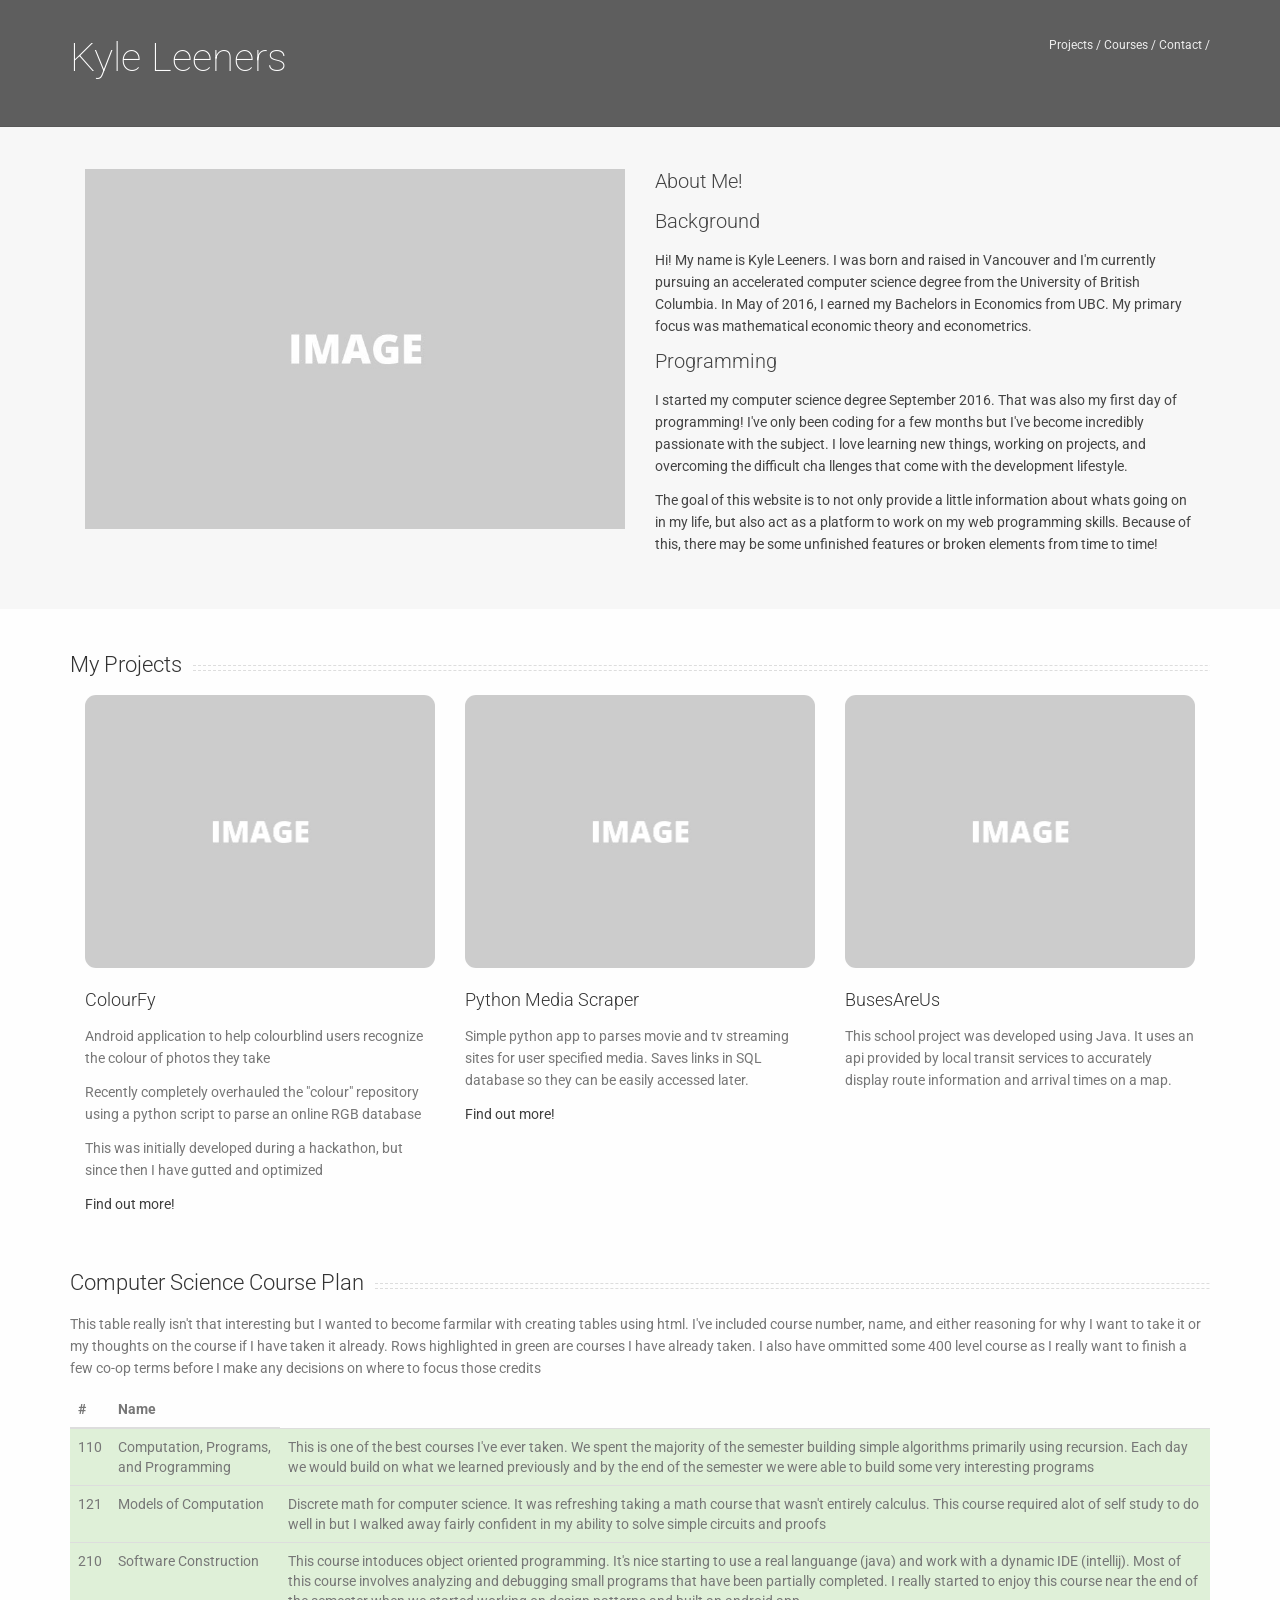
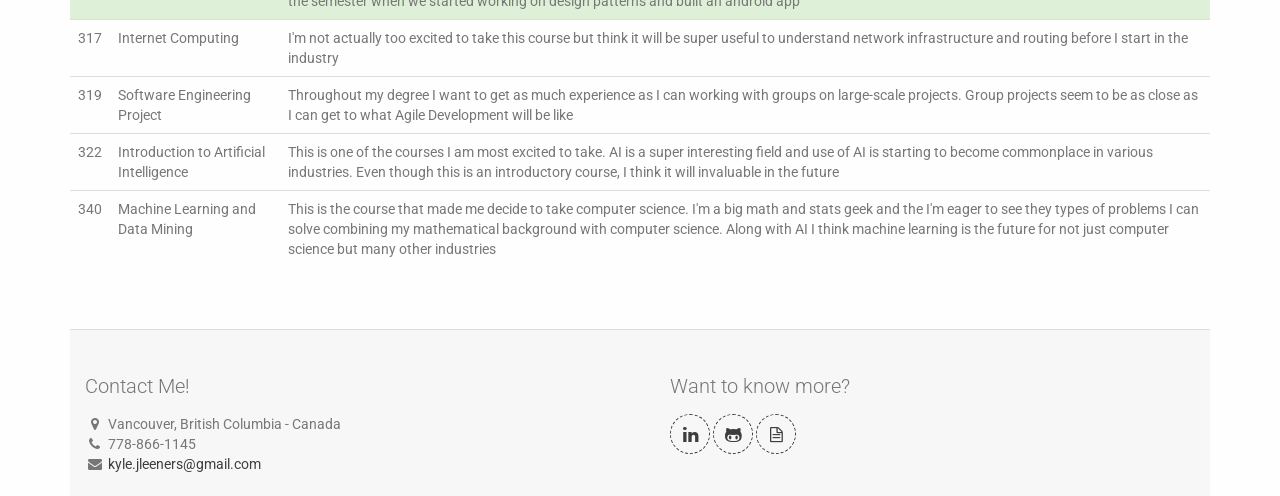
==== commit d9adbbc9: "Made it look nicer" ====
--- a/index.html
+++ b/index.html
@@ -10,8 +10,6 @@
     <!-- Basic Page Needs
 	================================================== -->
     <meta charset="utf-8">
-    <meta name="description" content="HIDEO is a One Page Bootstrap 3 Premium website Template, using nice Paralax effect, HTML5, CSS3 and Twitter Bootstrap 3">
-    <meta name="author" content="Little NEKO">
     <!-- Mobile Specific Metas
 	================================================== -->
     <meta name="viewport" content="width=device-width, initial-scale=1, maximum-scale=1">
@@ -20,7 +18,7 @@
     <!-- Bootstrap  -->
     <link type="text/css" rel="stylesheet" href="bootstrap/css/bootstrap.min.css">
     <!-- web font  -->
-    <link href='http://fonts.googleapis.com/css?family=Roboto:100,300,400' rel='stylesheet' type='text/css'>
+    <link href='https://fonts.googleapis.com/css?family=Roboto:100,300,400' rel='stylesheet' type='text/css'>
     <!-- plugin css  -->
     <link rel="stylesheet" type="text/css" href="js-plugin/animation-framework/animate.css" />
     <!-- Pop up-->
@@ -35,7 +33,6 @@
     <link type="text/css" rel="stylesheet" href="css/layout.css">
     <link type="text/css" id="colors" rel="stylesheet" href="css/colors.css">
     <link type="text/css" rel="stylesheet" href="css/custom.css">
-    <!--[if lt IE 9]><script src="http://html5shim.googlecode.com/svn/trunk/html5.js"></script> <![endif]-->
     <script src="js/modernizr-2.6.1.min.js"></script>
     <!-- Favicons
 	================================================== -->
@@ -51,66 +48,23 @@
 	================================================== -->
     <!-- globalWrapper -->
     <div id="globalWrapper">
-        <header class="navbar-fixed-top">
-            <!-- pre header -->
-            <div id="preHeader" class="hidden-xs">
-                <div class="container">
-                    <div class="row">
-                        <div class="col-xs-6">
-                            <ul class="quickMenu">
-                                <li><a href="template-site-map.html" class="linkLeft">Site map</a></li>
-                                <li><a href="template-about.html">About us</a></li>
-                                <li><a href="template-team.html">Our team</a></li>
-                                <li><a href="template-contact.html">Contact</a></li>
-                            </ul>
-                        </div>
-                        <div class="col-xs-6">
-                            <div id="contactBloc" class="clearfix">
-                                <!-- phone -->
-                                <span class="contactPhone"><i class="icon-mobile"></i>615.987.1234</span>
-                            </div>
-                        </div>
-                    </div>
-                </div>
-            </div>
-            <!-- pre header -->
-            <!-- header -->
-            <div id="mainHeader" role="banner" class="fixedHeader">
-                <div class="container">
-                    <nav class="navbar navbar-default scrollMenu" role="navigation">
-                        <div class="navbar-header">
-                            <!-- responsive navigation -->
-                            <button type="button" class="navbar-toggle" data-toggle="collapse" data-target=".navbar-collapse">
-                                <span class="sr-only">Toggle navigation</span>
-                                <span class="icon-bar"></span>
-                                <span class="icon-bar"></span>
-                                <span class="icon-bar"></span>
-                            </button>
-                            <!-- Logo -->
-                            <a class="navbar-brand" href="index.html"><img src="images/main-logo.png" alt="HIDEO website template"></a>
-                        </div>
-                        <div class="collapse navbar-collapse" id="mainMenu">
-
-                            <!-- Main navigation -->
-                            <ul class="nav navbar-nav pull-right">
-                                <li class="primary">
-                                    <a href=#general-content class="firstLevel">General</a>
-                                </li>
-                                <li class="sep"></li>
-                                <li class="primary">
-                                    <a href=#course-content class="firstLevel">Courses</a>
-                                </li>
-                                <li class="sep"></li>
-                                <li id="lastMenu" class="last">
-                                    <a href="#mainFooter" class="firstLevel last">Contact</a></li>
-                            </ul>
-                            <!-- End main navigation -->
-
-                        </div>
-                    </nav>
+        <header class="page-header">
+            <div class="container">
+                <div class="row">
+                    <div class="col-sm-6">
+                        <h1>Kyle Leeners</h1>
+                    </div>
+                    <div class="col-sm-6 hidden-xs">
+                        <ul id="navTrail">
+                            <li><a href="#general-content" class="firstLevel">Projects</a></li>
+                            <li><a href="#course-content" class="firstLevel">Courses</a></li>
+                            <li><a href="#mainFooter" class="firstLevel last">Contact</a></li>
+                        </ul>
+                    </div>
                 </div>
             </div>
         </header>
+
         <!-- header -->
         <!-- ======================================= content ======================================= -->
         <section id="page">
@@ -118,253 +72,134 @@
 
             <section class="pt30 pb30 color1">
 
+
                 <div class="container">
-                    <div class="row">
-                        <div class="col-md-12">
-                            <div class="owl-carousel nekoDataOwl" data-neko_items="3" data-neko_pagination="false" data-neko_navigation="true" data-neko_singleitem="true">
-                                <div class="item">
-                                    <img src="images/portfolio/carousel-1.jpg" alt="Hideo premium website template" class="img-responsive" />
-                                    <div class="owlCaption">
-                                        <h2>Developer</h2>
-                                        <p>
-                                            Lorem ipsum dolor sit amet, consectetur adipisicing elit, sed do eiusmod tempor incididunt ut labore et dolore magna aliqua.
-                                        </p>
-                                    </div>
-                                </div>
-                                <div class="item">
-                                    <img src="images/portfolio/carousel-2.jpg" alt="Hideo premium website template" class="img-responsive" />
-                                    <div class="owlCaption">
-                                        <h2>Student</h2>
-                                        <p>
-                                            Ut enim ad minim veniam, quis nostrud exercitation ullamco laboris nisi ut aliquip ex ea commodo.
-                                        </p>
-                                    </div>
-                                </div>
-                                <div class="item">
-                                    <img src="images/portfolio/carousel-3.jpg" alt="Hideo premium website template" class="img-responsive" />
-                                    <div class="owlCaption">
-                                        <h2>All Around Fun Guy</h2>
-                                        <p>
-                                            Duis aute irure dolor in reprehenderit in voluptate velit esse cillum dolore eu fugiat nulla pariatur.
-                                        </p>
-                                    </div>
-                                </div>
-                            </div>
-                        </div>
+
+                    <!-- intro -->
+
+                    <div class="col-md-6">
+                        <img src="images/slider/carousel/corporate-mini-3.jpg" alt="Hideo template" class="img-responsive mb15">
+                    </div>
+                    <div class="col-md-6">
+                        <h3>About Me!</h3>
+                        <h3>Background</h3>
+                        <p>
+                            Hi! My name is Kyle Leeners. I was born and raised in Vancouver and I'm currently pursuing an accelerated computer science degree from the University of British Columbia. In May of 2016, I earned my Bachelors in Economics from UBC. My primary focus was mathematical economic theory and econometrics.
+                        </p>
+                        <h3>Programming</h3>
+                        <p>
+                            I started my computer science degree September 2016. That was also my first day of programming! I've only been coding for a few months but I've become incredibly passionate with the subject. I love learning new things, working on projects, and overcoming the difficult cha llenges that come with the development lifestyle.
+                        </p>
+                        <p>
+                            The goal of this website is to not only provide a little information about whats going on in my life, but also act as a platform to work on my web programming skills. Because of this, there may be some unfinished features or broken elements from time to time!
+                        </p>
+
                     </div>
                 </div>
-
             </section>
             <!-- carousel -->
 
 
             <section id="general-content">
-
-
                 <div class="container">
-
                     <div class="row mt30 mb30">
-                        <div class="col-md-4">
-                            <h2>About Me</h2>
-
-
-                            <div class="panel-group" id="accordion">
-                                <div class="panel panel-default">
-                                    <div class="panel-heading">
-                                        <h4 class="panel-title">
-											<a class="accordion-toggle" data-toggle="collapse" data-parent="#accordion" href="#collapseOne">
-												Background
-											</a>
-										</h4>
-                                    </div>
-                                    <div id="collapseOne" class="panel-collapse in">
-                                        <div class="panel-body">
-                                            <p> Hi! My name is Kyle Leeners. I was born and raised in Vancouver and I'm currently pursuing an accelerated computer science degree from the University of British Columbia. In May of 2016, I earned my Bachelors in Economics from UBC. My primary focus was mathematical economic theory and econometrics.
-                                            </p>
-                                        </div>
-                                    </div>
-                                </div>
-                                <div class="panel panel-default">
-                                    <div class="panel-heading">
-                                        <h4 class="panel-title">
-											<a class="accordion-toggle collapsed" data-toggle="collapse" data-parent="#accordion" href="#collapseTwo">
-												Programming
-											</a>
-										</h4>
-                                    </div>
-                                    <div id="collapseTwo" class="panel-collapse collapse">
-                                        <div class="panel-body">
-                                            <p>I started my computer science degree September 2016. That was also my ever first day of programming! I've only been coding for a few months but I've become incredibly passionate with the subject. I love learning new things, working on projects, and overcoming the difficult challenges that come with the development lifestyle. </p>
-                                        </div>
-                                    </div>
-                                </div>
-                                <div class="panel panel-default">
-                                    <div class="panel-heading">
-                                        <h4 class="panel-title">
-											<a class="accordion-toggle collapsed" data-toggle="collapse" data-parent="#accordion" href="#collapseThree">
-												Other Interests
-											</a>
-										</h4>
-                                    </div>
-                                    <div id="collapseThree" class="panel-collapse collapse">
-                                        <div class="panel-body">
-                                            I'm currently taking multiple courses in math and statistics. I'm very interested in machine learning and data mining and I believe a solid bakground in math and stats will supplement that. Outside of school I'm passionate about video games, programming, and sports, especially rugby!
-                                        </div>
-                                    </div>
-                                </div>
+                        <div class="container">
+                            <h2>My Projects</h2>
+                            <div class="col-md-4">
+                                <img alt="Hideo website template" src="images/portfolio/vign4.jpg" class="img-responsive imgBorder mb15">
+                                
+                                <h4>ColourFy</h4>
+                                <p>Android application to help colourblind users recognize the colour of photos they take</p>
+                                <p> Recently completely overhauled the "colour" repository using a python script to parse an online RGB database </p>
+                                <p> This was initially developed during a hackathon, but since then I have gutted and optimized </p>
+                                <p>
+                                    <a href="https://github.com/kyleleeners/ColourFy"> Find out more!</a>
+                            </div>
+                        
+                            <div class="col-md-4 ">
+                               
+                                <img src="images/portfolio/vign5.jpg" class="img-responsive imgBorder mb15">
+                                
+                                <h4>Python Media Scraper</h4>
+                                <p> Simple python app to parses movie and tv streaming sites for user specified media. Saves links in SQL database so they can be easily accessed later.
+                                </p>
+                                <a href="https://github.com/kyleleeners/Tv_Scraper"> Find out more!</a>
+
+                            </div>
+
+                            <div class="col-md-4">
+                                <img src="images/portfolio/vign5.jpg" data-nekoanim="bounceIn" data-nekodelay="10"
+                                class="img-responsive imgBorder mb15">
+
+                                <h4>BusesAreUs</h4>
+                                <p>This school project was developed using Java. It uses an api provided by local transit services to accurately display route information and arrival times on a map.</p>
                             </div>
                         </div>
-                        <div class="col-md-4">
-                            <h2>My Projects</h2>
-
-
-                            <div class="panel-group" id="accordion1">
-                                <div class="panel panel-default">
-                                    <div class="panel-heading">
-                                        <h4 class="panel-title">
-											<a class="accordion-toggle" data-toggle="collapse" data-parent="#accordion1" href="#collapseFour">
-												ColourFy
-											</a>
-										</h4>
-                                    </div>
-                                    <div id="collapseFour" class="panel-collapse in">
-                                        <div class="panel-body">
-                                            <p>Android application to help colourblind users recognize the colour of photos they take</p>
-                                            <p> Recently completely overhauled the "colour" repository using a python script to parse an online RGB database </p>
-                                            <p> This was initially developed during a hackathon, but since then I have gutted and optimized </p>
-                                            <p>
-                                                <a href="https://github.com/kyleleeners/ColourFy"> Find out more!</a>
-                                            </p>
-                                        </div>
-                                    </div>
-                                </div>
-                                <div class="panel panel-default">
-                                    <div class="panel-heading">
-                                        <h4 class="panel-title">
-											<a class="accordion-toggle collapsed" data-toggle="collapse" data-parent="#accordion1" href="#collapseFive">
-												Python Media Scraper
-											</a>
-										</h4>
-                                    </div>
-                                    <div id="collapseFive" class="panel-collapse collapse">
-                                        <div class="panel-body">
-                                            <p> Parses movie and tv streaming sites for user specified media
-                                            </p>
-                                            <p> Extracted media is saved in SQL database for later use</p>
-                                            <p> Stores user defined "bad" links in database and so they will not be displayed if they end up being a searched again</p>
-                                            <p>
-                                                <a href="https://github.com/kyleleeners/Tv_Scraper"> Find out more!</a>
-                                            </p>
-                                        </div>
-                                    </div>
-                                </div>
-                                <div class="panel panel-default">
-                                    <div class="panel-heading">
-                                        <h4 class="panel-title">
-											<a class="accordion-toggle collapsed" data-toggle="collapse" data-parent="#accordion1" href="#collapseSix">
-												BusesAreUs 
-											</a>
-										</h4>
-                                    </div>
-                                    <div id="collapseSix" class="panel-collapse collapse">
-                                        <div class="panel-body">
-                                            This school project was developed using Java. It uses an api provided by local transit services to accurately display route information and arrival times on a map.
-                                        </div>
-                                    </div>
-                                </div>
-                            </div>
+                    </div>
+                    <!-- content -->
+                    <section id="course-content">
+                       <div class="row mt30 mb30">
+                        <div class="container">
+                            <h2> Computer Science Course Plan</h2>
+                            <p>This table really isn't that interesting but I wanted to become farmilar with creating tables using html. I've included course number, name, and either reasoning for why I want to take it or my thoughts on the course if I have taken it already. Rows highlighted in green are courses I have already taken. I also have ommitted some 400 level course as I really want to finish a few co-op terms before I make any decisions on where to focus those credits</p>
+                            <table class="table">
+                                <thead>
+                                    <tr>
+                                        <th>#</th>
+                                        <th>Name</th>
+                                    </tr>
+                                </thead>
+                                <tbody>
+                                    <tr class="success">
+                                        <td>110</td>
+                                        <td>Computation, Programs, and Programming</td>
+                                        <td>This is one of the best courses I've ever taken. We spent the majority of the semester building simple algorithms primarily using recursion. Each day we would build on what we learned previously and by the end of the semester we were able to build some very interesting programs</td>
+                                    </tr>
+                                    <tr class="success">
+                                        <td>121</td>
+                                        <td>Models of Computation</td>
+                                        <td>Discrete math for computer science. It was refreshing taking a math course that wasn't entirely calculus. This course required alot of self study to do well in but I walked away fairly confident in my ability to solve simple circuits and proofs</td>
+                                    </tr>
+                                    <tr class="success">
+                                        <td>210</td>
+                                        <td>Software Construction</td>
+                                        <td>This course intoduces object oriented programming. It's nice starting to use a real languange (java) and work with a dynamic IDE (intellij). Most of this course involves analyzing and debugging small programs that have been partially completed. I really started to enjoy this course near the end of the semester when we started working on design patterns and built an android app</td>
+                                    </tr>
+                                    <tr>
+                                        <td>317</td>
+                                        <td>Internet Computing</td>
+                                        <td>I'm not actually too excited to take this course but think it will be super useful to understand network infrastructure and routing before I start in the industry</td>
+                                    </tr>
+                                    <tr>
+                                        <td>319</td>
+                                        <td>Software Engineering Project</td>
+                                        <td>Throughout my degree I want to get as much experience as I can working with groups on large-scale projects. Group projects seem to be as close as I can get to what Agile Development will be like</td>
+                                    </tr>
+                                    <tr>
+                                        <td>322</td>
+                                        <td>Introduction to Artificial Intelligence</td>
+                                        <td>This is one of the courses I am most excited to take. AI is a super interesting field and use of AI is starting to become commonplace in various industries. Even though this is an introductory course, I think it will invaluable in the future</td>
+                                    </tr>
+                                    <tr>
+                                        <td>340</td>
+                                        <td>Machine Learning and Data Mining</td>
+                                        <td>This is the course that made me decide to take computer science. I'm a big math and stats geek and the I'm eager to see they types of problems I can solve combining my mathematical background with computer science. Along with AI I think machine learning is the future for not just computer science but many other industries</td>
+                                    </tr>
+                                </tbody>
+                            </table>
+
+                           </div>
                         </div>
-
-                        <div class="col-md-4">
-                            <h2>Our process</h2>
-                            <article class="iconBlocHeading">
-                                <i class="icon-lightbulb iconRounded"></i>
-                                <h2>Design</h2>
-                                <p>Nullam sed tortor odio. Suspendisse tincidunt dictum nisi.</p>
-                            </article>
-
-                            <article class="iconBlocHeading">
-                                <i class="icon-beaker iconRounded"></i>
-                                <h2>Code</h2>
-                                <p>Nullam sed tortor odio. Suspendisse tincidunt dictum nisi.</p>
-                            </article>
-
-                            <article class="iconBlocHeading">
-                                <i class="icon-ok iconRounded"></i>
-                                <h2>Debug</h2>
-                                <p>Nullam sed tortor odio. Suspendisse tincidunt dictum nisi.</p>
-                            </article>
-
-                        </div>
-                    </div>
-
-                </div>
-
-            </section>
-        </section>
-        <!-- content -->
-        <section id="course-content">
-            <div class="container">
-                <h2 id="tables-example">Computer Science Course Plan</h2>
-                <p>This table really isn't that interesting but I wanted to become farmilar with creating tables using html. I've included course number, name, and either reasoning for why I want to take it or my thoughts on the course if I have taken it already. Rows highlighted in green are courses I have already taken. I also have ommitted some 400 level course as I really want to finish a few co-op terms before I make any decisions on where to focus those credits</p>
-                <table class="table">
-                    <thead>
-                        <tr>
-                            <th>#</th>
-                            <th>Name</th>
-                        </tr>
-                    </thead>
-                    <tbody>
-                        <tr class="success">
-                            <td>110</td>
-                            <td>Computation, Programs, and Programming</td>
-                            <td>This is one of the best courses I've ever taken. We spent the majority of the semester building simple algorithms primarily using recursion. Each day we would build on what we learned previously and by the end of the semester we were able to build some very interesting programs</td>
-                        </tr>
-                        <tr class="success">
-                            <td>121</td>
-                            <td>Models of Computation</td>
-                            <td>Discrete math for computer science. It was refreshing taking a math course that wasn't entirely calculus. This course required alot of self study to do well in but I walked away fairly confident in my ability to solve simple circuits and proofs</td>
-                        </tr>
-                        <tr class="success">
-                            <td>210</td>
-                            <td>Software Construction</td>
-                            <td>This course intoduces object oriented programming. It's nice starting to use a real languange (java) and work with a dynamic IDE (intellij). Most of this course involves analyzing and debugging small programs that have been partially completed. I didn't enjoy this course quite as much as 110 however, I understand why its important to learn how to debug and work on programs that have already been partially completed</td>
-                        </tr>
-                        <tr>
-                            <td>317</td>
-                            <td>Internet Computing</td>
-                            <td>I'm not actually too excited to take this course but think it will be super useful to understand network infrastructure and routing before I start in the industry</td>
-                        </tr>
-                        <tr>
-                            <td>319</td>
-                            <td>Software Engineering Project</td>
-                            <td>Throughout my degree I want to get as much experience as I can working with groups on large-scale projects. Group projects seem to be as close as I can get to what Agile Development will be like</td>
-                        </tr>
-                        <tr>
-                            <td>322</td>
-                            <td>Introduction to Artificial Intelligence</td>
-                            <td>This is one of the courses I am most excited to take. AI is a super interesting field and use of AI is starting to become commonplace in various industries. Even though this is an introductory course, I think it will invaluable in the future</td>
-                        </tr>
-                        <tr>
-                            <td>340</td>
-                            <td>Machine Learning and Data Mining</td>
-                            <td>This is the course that made me decide to take computer science. I'm a big math and stats geek and the I'm eager to see they types of problems I can solve combining my mathematical background with computer science. Along with AI I think machine learning is the future for not just computer science but many other industries</td>
-                        </tr>
-                    </tbody>
-                </table>
-
-
-            </div>
-        </section>
-        <!-- footer -->
-        <footer id="footerWrapper">
-            <section id="mainFooter">
-                <div class="container">
-                    <div class="row">
-                        <div class="col-sm-6">
-                            <div class="footerWidget">
-                                <h3>Contact Me!</h3>
-                                <address>
+                    </section>
+                    <!-- footer -->
+                    <footer id="footerWrapper">
+                        <section id="mainFooter">
+                            <div class="container">
+                                <div class="row">
+                                    <div class="col-sm-6">
+                                        <div class="footerWidget">
+                                            <h3>Contact Me!</h3>
+                                            <address>
 									<p>
 										<i class="icon-location"></i>
 										Vancouver, British Columbia - Canada <br>
@@ -372,49 +207,40 @@
 										<i class="icon-mail-alt"></i>&nbsp;<a href="mailto:kyle.jleeners@gmail.com">kyle.jleeners@gmail.com</a>
 									</p>
 								</address>
-                            </div>
-                        </div>
-                        <div class="col-sm-6">
-                            <div class="footerWidget">
-                                <h3>Want to know more?</h3>
-                                <ul class="socialNetwork">
-                                    <li><a href="https://www.linkedin.com/feed/?trk=" class="tips" title="follow me on Linkedin"><i class="icon-linkedin-1 iconRounded"></i></a></li>
-                                    <li><a href="https://github.com/kyleleeners/" class="tips" title="follow me on GitHub"><i class="icon-github iconRounded"></i></a></li>
-                                    <li><a href="desktop/coop/Kyle\ Leeners \ resume"
-                                    class="tips" title="check out my resume"><i class="icon-doc-text iconRounded"></i></a></li>
-                                </ul>
-                            </div>
-                        </div>
-
-                    </div>
+                                        </div>
+                                    </div>
+                                    <div class="col-sm-6">
+                                        <div class="footerWidget">
+                                            <h3>Want to know more?</h3>
+                                            <ul class="socialNetwork">
+                                                <li><a href="https://www.linkedin.com/feed/?trk=" class="tips" title="follow me on Linkedin"><i class="icon-linkedin-1 iconRounded"></i></a></li>
+                                                <li><a href="https://github.com/kyleleeners/" class="tips" title="follow me on GitHub"><i class="icon-github iconRounded"></i></a></li>
+                                                <li><a href="resume.pdf" class="tips" title="check out my resume"><i class="icon-doc-text iconRounded"></i></a></li>
+                                            </ul>
+                                        </div>
+                                    </div>
+
+                                </div>
+                            </div>
+                        </section>
+                    </footer>
+                    <!-- End footer -->
                 </div>
-            </section>
-
-            <section id="footerRights">
-                <div class="container">
-                    <div class="row">
-                        <div class="col-md-12"></div>
-                    </div>
-                </div>
-            </section>
-        </footer>
-        <!-- End footer -->
-    </div>
-    <!-- global wrapper -->
-    <!-- End Document 
-	================================================== -->
-    <script type="text/javascript" src="js-plugin/respond/respond.min.js"></script>
-    <script type="text/javascript" src="js-plugin/jquery/jquery-1.10.2.min.js"></script>
-    <script type="text/javascript" src="js-plugin/jquery-ui/jquery-ui-1.8.23.custom.min.js"></script>
-    <!-- third party plugins  -->
-    <script type="text/javascript" src="bootstrap/js/bootstrap.js"></script>
-    <script type="text/javascript" src="js-plugin/easing/jquery.easing.1.3.js"></script>
-    <!-- carousel -->
-    <script type="text/javascript" src="js-plugin/owl.carousel/owl-carousel/owl.carousel.min.js"></script>
-    <!-- pop up -->
-    <script type="text/javascript" src="js-plugin/magnific-popup/jquery.magnific-popup.min.js"></script>
-    <!-- Custom  -->
-    <script type="text/javascript" src="js/custom.js"></script>
+                <!-- global wrapper -->
+                <!-- End Document 
+	================================================== -->
+                <script type="text/javascript" src="js-plugin/respond/respond.min.js"></script>
+                <script type="text/javascript" src="js-plugin/jquery/jquery-1.10.2.min.js"></script>
+                <script type="text/javascript" src="js-plugin/jquery-ui/jquery-ui-1.8.23.custom.min.js"></script>
+                <!-- third party plugins  -->
+                <script type="text/javascript" src="bootstrap/js/bootstrap.js"></script>
+                <script type="text/javascript" src="js-plugin/easing/jquery.easing.1.3.js"></script>
+                <!-- carousel -->
+                <script type="text/javascript" src="js-plugin/owl.carousel/owl-carousel/owl.carousel.min.js"></script>
+                <!-- pop up -->
+                <script type="text/javascript" src="js-plugin/magnific-popup/jquery.magnific-popup.min.js"></script>
+                <!-- Custom  -->
+                <script type="text/javascript" src="js/custom.js"></script>
 
 
 </body>
